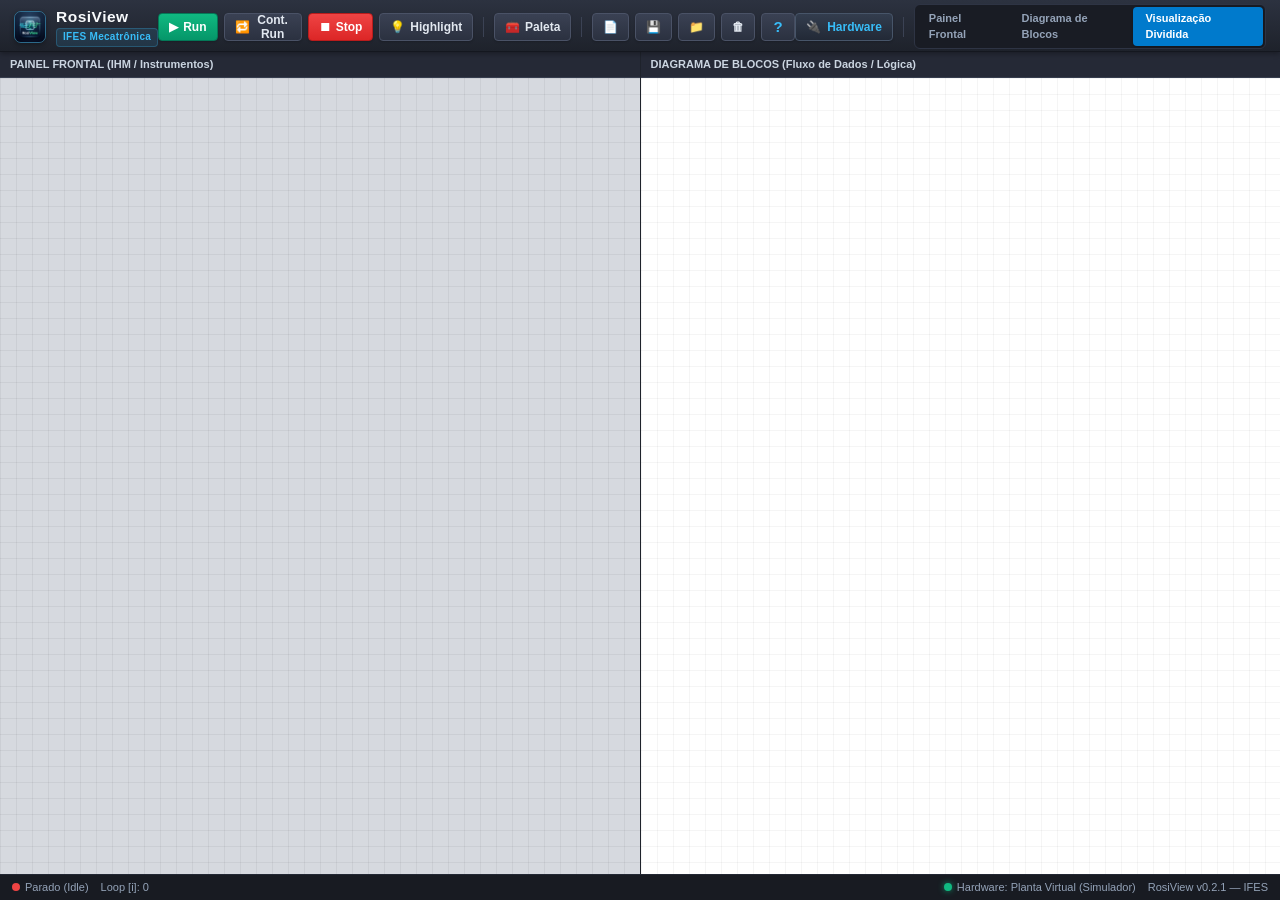
==== index.html @ 034b55f9 "Release v0.2.1: Reformulação visual da Splash Screen com card de logs dinâmico e correção de codific" ====
<!DOCTYPE html>
<html lang="pt-BR">
<head>
  <meta charset="UTF-8">
  <meta name="viewport" content="width=device-width, initial-scale=1.0, maximum-scale=1.0, user-scalable=no">
  <title>RosiView — Automação, Controle & Instrumentação Virtual</title>
  <meta name="description" content="Ambiente web de instrumentação virtual e programação por fluxo de dados estilo LabVIEW para sistemas de controle e mecatrônica.">
  <meta name="theme-color" content="#1e222b">

  <!-- Ícone e PWA Manifest -->
  <link rel="icon" type="image/png" href="assets/favicon.png">
  <link rel="shortcut icon" href="assets/rosiview_icon.ico">
  <link rel="manifest" href="manifest.json">

  <!-- Estilos CSS -->
  <link rel="stylesheet" href="css/main.css">
  <link rel="stylesheet" href="css/front_panel.css">
  <link rel="stylesheet" href="css/block_diagram.css">
  <link rel="stylesheet" href="css/components.css">
</head>
<body>

  <div id="app-container">
    
    <!-- Top Header & Toolbar -->
    <header id="app-header">
      <!-- Seção Brand / Logo -->
      <div class="brand-section">
        <img src="assets/rosiview_icon.png" class="brand-logo" alt="RosiView Logo">
        <div class="brand-text">
          <span class="brand-title">RosiView</span>
          <span class="brand-subtitle">IFES Mecatrônica</span>
        </div>
      </div>

      <!-- Seção Toolbar de Controle da Execução & Projeto -->
      <div class="toolbar-section" id="toolbar-actions">
        <button class="tool-btn btn-run" id="btn-run" title="Executar uma iteração (Single Step)">
          <span>▶</span>
          <span class="btn-text">Run</span>
        </button>

        <button class="tool-btn" id="btn-cont-run" title="Execução contínua (While Loop)">
          <span>🔁</span>
          <span class="btn-text">Cont. Run</span>
        </button>

        <button class="tool-btn btn-stop" id="btn-stop" title="Parar Execução">
          <span>⏹</span>
          <span class="btn-text">Stop</span>
        </button>

        <button class="tool-btn btn-highlight" id="btn-highlight" title="Destacar fluxo de dados e execução passo-a-passo">
          <span>💡</span>
          <span class="btn-text">Highlight</span>
        </button>

        <div class="divider-vertical"></div>

        <button class="tool-btn" id="btn-palette" title="Abrir paleta de nós e instrumentos">
          <span>🧰</span>
          <span class="btn-text">Paleta</span>
        </button>

        <div class="divider-vertical divider-project"></div>

        <!-- Ferramentas de Projeto (Apenas ícones com tooltip) -->
        <button class="tool-btn" id="btn-new" title="Iniciar Novo Projeto">
          <span>📄</span>
        </button>

        <button class="tool-btn" id="btn-save" title="Salvar Projeto (.rosi)">
          <span>💾</span>
        </button>

        <button class="tool-btn" id="btn-load" title="Abrir Projeto (.rosi)">
          <span>📁</span>
        </button>
        <input type="file" id="file-input" accept=".rosi,.json" style="display: none;">

        <button class="tool-btn" id="btn-clear" title="Limpar tudo">
          <span>🗑</span>
        </button>

        <button class="tool-btn" id="btn-help" title="Ajuda">
          <span>?</span>
        </button>
      </div>

      <!-- Seção Botão de Hardware & Abas de Visualização -->
      <div class="toolbar-section" id="toolbar-right-section">
        <!-- Botão de Hardware com Menu Dropdown Flutuante -->
        <div class="hardware-btn-wrapper" style="position: relative;">
          <button class="tool-btn" id="btn-hardware" title="Configurar Modo de Hardware e Aquisição">
            <span>🔌</span>
            <span>Hardware</span>
          </button>

          <div class="hardware-dropdown-menu" id="hardware-dropdown-menu" style="display: none;">
            <div class="hw-dropdown-header">Selecionar Modo de Hardware</div>
            <button class="hw-dropdown-item active" data-value="virtual">
              <span class="hw-item-icon">🌱</span>
              <div class="hw-item-info">
                <strong>Planta Virtual (Simulador)</strong>
                <small>Simulação de nível e temperatura integrada</small>
              </div>
            </button>
            <button class="hw-dropdown-item" data-value="websocket">
              <span class="hw-item-icon">⚡</span>
              <div class="hw-item-info">
                <strong>NI USB-6009 (Bridge WebSocket)</strong>
                <small>Conexão local via bridge Python</small>
              </div>
            </button>
            <button class="hw-dropdown-item" data-value="webusb">
              <span class="hw-item-icon">🔌</span>
              <div class="hw-item-info">
                <strong>NI USB-6009 (WebUSB Direto)</strong>
                <small>Comunicação direta USB pelo navegador</small>
              </div>
            </button>
          </div>
        </div>

        <div class="divider-vertical"></div>

        <!-- Abas de Visualização -->
        <div class="view-tabs">
          <div class="view-tab" data-view="front">Painel Frontal</div>
          <div class="view-tab" data-view="diagram">Diagrama de Blocos</div>
          <div class="view-tab active" data-view="split">Visualização Dividida</div>
        </div>
      </div>
    </header>

    <!-- Workspace Principal -->
    <main id="workspace-area">
      
      <!-- Modo Painel Frontal Completo -->
      <div class="workspace-view" id="workspace-front"></div>

      <!-- Modo Diagrama de Blocos Completo -->
      <div class="workspace-view" id="workspace-diagram"></div>

      <!-- Modo Dividido (Split Screen - Painel Frontal + Diagrama) -->
      <div class="workspace-view active" id="workspace-split">
        <div class="split-pane">
          <div class="split-header">
            <span>PAINEL FRONTAL (IHM / Instrumentos)</span>
          </div>
          <div class="split-content" id="split-front-panel"></div>
        </div>

        <div class="split-pane">
          <div class="split-header">
            <span>DIAGRAMA DE BLOCOS (Fluxo de Dados / Lógica)</span>
          </div>
          <div class="split-content" id="split-diagram"></div>
        </div>
      </div>

    </main>

    <!-- Containers de Renderização Compartilhados -->
    <div id="front-panel-container" style="width: 100%; height: 100%;"></div>
    <div id="diagram-container" style="width: 100%; height: 100%;"></div>

    <!-- Status Bar Inferior -->
    <footer id="app-statusbar">
      <div class="status-group">
        <div class="status-item">
          <div class="status-dot" id="status-run-dot"></div>
          <span id="status-run-text">Parado (Idle)</span>
        </div>
        <div class="status-item">
          <span id="status-iteration">Loop [i]: 0</span>
        </div>
      </div>

      <div class="status-group">
        <div class="status-item update-badge-btn" id="status-update-badge" style="display: none;" title="Clique para ver os detalhes da atualização">
          <span class="update-pulse-icon">🚀</span>
          <span id="status-update-text">Atualização Disponível!</span>
        </div>
        <!-- Hardware em uso mostrado antes da versão do app -->
        <div class="status-item" id="status-hw-item">
          <div class="status-dot connected" id="status-hw-dot"></div>
          <span id="status-hw-text">Hardware: Planta Virtual (Simulador)</span>
        </div>
        <div class="status-item">
          <span id="status-app-version">RosiView v0.2.1 — IFES</span>
        </div>
      </div>
    </footer>

    <!-- Modal de Confirmação: Novo Projeto -->
    <div class="modal-overlay" id="new-project-modal" style="display: none;">
      <div class="modal-box confirm-dialog">
        <div class="modal-header">
          <span>Novo Projeto</span>
          <button class="palette-close-btn" id="btn-modal-close" title="Fechar">✕</button>
        </div>
        <div class="modal-body" style="padding: 24px; text-align: center;">
          <div style="font-size: 40px; margin-bottom: 12px;">💾</div>
          <h3 style="margin-bottom: 8px; font-size: 16px; color: #f1f5f9; font-weight: 700;">Deseja salvar o projeto atual?</h3>
          <p style="color: #94a3b8; font-size: 13px; line-height: 1.5;">
            Há elementos no seu projeto atual. Se você iniciar um novo sem salvar, todas as alterações não salvas serão descartadas.
          </p>
        </div>
        <div class="modal-footer confirm-footer">
          <button class="modal-btn btn-save-action" id="btn-confirm-save">
            <span>💾</span>
            <span>Salvar e Criar Novo</span>
          </button>
          <button class="modal-btn btn-discard-action" id="btn-confirm-discard">
            <span>🗑️</span>
            <span>Descartar</span>
          </button>
          <button class="modal-btn btn-cancel-action" id="btn-confirm-cancel">
            <span>✕</span>
            <span>Cancelar</span>
          </button>
        </div>
      </div>
    </div>

    <!-- Modal de Notificação: Atualização Disponível -->
    <div class="modal-overlay" id="update-modal" style="display: none;">
      <div class="modal-box update-dialog">
        <div class="modal-header">
          <span>🚀 Atualização do RosiView Disponível</span>
          <button class="palette-close-btn" id="btn-update-close" title="Fechar">✕</button>
        </div>
        <div class="modal-body" style="padding: 24px;">
          <div class="update-version-header">
            <div class="version-tag current-ver">
              <span class="tag-label">Versão Atual:</span>
              <strong id="update-current-ver">v0.0</strong>
            </div>
            <div class="version-arrow">➜</div>
            <div class="version-tag new-ver">
              <span class="tag-label">Nova Versão:</span>
              <strong id="update-new-ver">v0.1</strong>
            </div>
          </div>
          
          <div class="update-notes-container">
            <h4 style="font-size: 13px; color: #94a3b8; margin-bottom: 8px; text-transform: uppercase; letter-spacing: 0.5px;">O que há de novo:</h4>
            <div class="update-notes-content" id="update-notes-text">
              Carregando notas da versão...
            </div>
          </div>

          <div class="update-options-box">
            <div class="update-option-card">
              <div class="option-icon">📦</div>
              <div class="option-info">
                <strong>Baixar Pacote ZIP Completo</strong>
                <p>Baixe a versão atualizada diretamente do repositório no GitHub.</p>
              </div>
              <button class="modal-btn btn-update-download" id="btn-update-download">Baixar .ZIP</button>
            </div>

            <div class="update-option-card">
              <div class="option-icon">⚡</div>
              <div class="option-info">
                <strong>Atualização em 1 Clique (Windows)</strong>
                <p>Execute o arquivo <code>ATUALIZAR_ROSIVIEW.bat</code> na pasta raiz para atualizar automaticamente.</p>
              </div>
              <button class="modal-btn btn-update-gh" id="btn-update-github">Ver no GitHub</button>
            </div>
          </div>
        </div>
        <div class="modal-footer" style="display: flex; justify-content: flex-end;">
          <button class="modal-btn btn-cancel-action" id="btn-update-dismiss">Lembrar Mais Tarde</button>
        </div>
      </div>
    </div>

  </div>

  <!-- Ponto de Entrada da Aplicação (Bundle Autônomo com suporte a file:///) -->
  <script src="js/rosiview_bundle.js"></script>

</body>
</html>
---- css/main.css ----
/* ==========================================================================
   RosiView — Main Design System & Layout Stylesheet
   Estilo LabVIEW Moderno / Industrial com Alta Precisão Visual
   ========================================================================== */

:root {
  /* Color Palette */
  --bg-app: #1e222b;
  --bg-panel: #282c37;
  --bg-panel-light: #323846;
  --bg-front-panel: #d6d9df;
  --bg-front-panel-grid: #c5c8cf;
  --bg-diagram: #ffffff;
  --bg-diagram-grid: #e2e8f0;
  
  --border-color: #454c5e;
  --border-light: #606980;
  --border-panel: #b0b4be;
  
  --text-primary: #f0f4f8;
  --text-secondary: #9ba3b4;
  --text-dark: #1e293b;
  --text-muted: #64748b;

  /* Accent Colors */
  --accent-primary: #007acc;
  --accent-hover: #0098ff;
  --accent-active: #005a9e;
  
  /* Status Colors */
  --color-success: #10b981;
  --color-warning: #f59e0b;
  --color-danger: #ef4444;
  --color-info: #06b6d4;

  /* LabVIEW Wire & Data Type Colors */
  --wire-double: #ea580c;       /* Laranja para Números Float / DBL */
  --wire-integer: #0284c7;      /* Azul para Inteiros I32 */
  --wire-boolean: #16a34a;      /* Verde para Booleanos T/F */
  --wire-string: #db2777;       /* Rosa/Magenta para Strings */
  --wire-array: #ca8a04;        /* Amarelo escuro / Marrom para Arrays */
  --wire-cluster: #8b5cf6;      /* Roxo para Clusters / Bundles */
  --wire-error: #dc2626;        /* Vermelho para Clusters de Erro */

  /* Shadows & Elevation */
  --shadow-sm: 0 1px 2px 0 rgba(0, 0, 0, 0.2);
  --shadow-md: 0 4px 6px -1px rgba(0, 0, 0, 0.3);
  --shadow-lg: 0 10px 15px -3px rgba(0, 0, 0, 0.4);
  --shadow-inset: inset 0 2px 4px 0 rgba(0, 0, 0, 0.2);

  /* Typography */
  --font-family: -apple-system, BlinkMacSystemFont, "Segoe UI", Roboto, Helvetica, Arial, sans-serif;
  --font-mono: "Cascadia Code", "Fira Code", "Consolas", monospace;
}

* {
  box-sizing: border-box;
  margin: 0;
  padding: 0;
  user-select: none;
  -webkit-user-select: none;
}

body, html {
  width: 100%;
  height: 100%;
  overflow: hidden;
  font-family: var(--font-family);
  background-color: var(--bg-app);
  color: var(--text-primary);
  font-size: 13px;
  line-height: 1.4;
}

/* ==========================================================================
   App Layout
   ========================================================================== */
#app-container {
  display: flex;
  flex-direction: column;
  width: 100vw;
  height: 100vh;
}

/* Header & Menu Bar */
#app-header {
  display: flex;
  align-items: center;
  justify-content: space-between;
  height: 52px;
  background: linear-gradient(180deg, #2c3240 0%, #1e222b 100%);
  border-bottom: 1px solid #14171f;
  padding: 6px 14px 4px 14px;
  z-index: 100;
  box-shadow: 0 2px 5px rgba(0, 0, 0, 0.3);
  position: relative;
  box-sizing: border-box;
}

.brand-section {
  display: flex;
  align-items: center;
  gap: 10px;
  flex-shrink: 0;
  margin-top: 2px;
}

.brand-logo {
  display: flex;
  align-items: center;
  justify-content: center;
  width: 32px;
  height: 32px;
  border-radius: 7px;
  object-fit: cover;
  border: 1.5px solid rgba(56, 189, 248, 0.45);
  box-shadow: 0 2px 5px rgba(0, 0, 0, 0.3);
  flex-shrink: 0;
}

.brand-text {
  display: flex;
  flex-direction: column;
  justify-content: center;
  white-space: nowrap;
}

.brand-title {
  font-weight: 800;
  font-size: 15.5px;
  letter-spacing: 0.5px;
  color: #f8fafc;
  line-height: 1.1;
  white-space: nowrap;
}

.brand-subtitle {
  display: inline-block;
  font-size: 10px;
  font-weight: 600;
  color: #38bdf8;
  background: rgba(56, 189, 248, 0.12);
  padding: 1.5px 6px;
  margin-top: 2px;
  border-radius: 4px;
  border: 1px solid rgba(56, 189, 248, 0.25);
  white-space: nowrap;
  letter-spacing: 0.3px;
  align-self: flex-start;
}

/* Toolbar Control Center */
.toolbar-section {
  display: flex;
  align-items: center;
  gap: 6px;
}

.toolbar-project-group {
  display: flex;
  align-items: center;
  gap: 6px;
}

.tool-btn {
  display: inline-flex;
  align-items: center;
  gap: 5px;
  height: 28px;
  padding: 0 10px;
  border-radius: 4px;
  font-size: 12px;
  font-weight: 600;
  cursor: pointer;
  border: 1px solid #4a5266;
  background: linear-gradient(180deg, #3a4153 0%, #2b3140 100%);
  color: #e2e8f0;
  transition: all 0.15s ease;
  box-shadow: 0 1px 2px rgba(0, 0, 0, 0.2);
}

.tool-btn:hover {
  background: linear-gradient(180deg, #485269 0%, #343c4e 100%);
  border-color: #636e8a;
  color: #ffffff;
}

.tool-btn:active {
  background: #202430;
  box-shadow: inset 0 1px 2px rgba(0,0,0,0.4);
  transform: translateY(1px);
}

.tool-btn.btn-run {
  background: linear-gradient(180deg, #10b981 0%, #059669 100%);
  border-color: #047857;
  color: #ffffff;
}
.tool-btn.btn-run:hover {
  background: linear-gradient(180deg, #34d399 0%, #10b981 100%);
}

.tool-btn.btn-stop {
  background: linear-gradient(180deg, #ef4444 0%, #dc2626 100%);
  border-color: #b91c1c;
  color: #ffffff;
}
.tool-btn.btn-stop:hover {
  background: linear-gradient(180deg, #f87171 0%, #ef4444 100%);
}

.tool-btn.btn-highlight.active {
  background: linear-gradient(180deg, #f59e0b 0%, #d97706 100%);
  border-color: #b45309;
  color: #ffffff;
  box-shadow: 0 0 8px rgba(245, 158, 11, 0.6);
}

.tool-btn.btn-active {
  border-color: #007acc;
  box-shadow: 0 0 6px rgba(0, 122, 204, 0.5);
}

#btn-help span {
  font-weight: 700;
  font-size: 15px;
  color: #38bdf8;
  display: inline-block;
  min-width: 12px;
  text-align: center;
}

#btn-help:hover {
  border-color: #0284c7;
  background: linear-gradient(180deg, #1e3a5f 0%, #152844 100%);
}

#btn-help:hover span {
  color: #ffffff;
}


.divider-vertical {
  width: 1px;
  height: 20px;
  background-color: #3b4254;
  margin: 0 4px;
}

/* View Mode Switcher (Abas: Painel Frontal, Diagrama, Split) */
.view-tabs {
  display: flex;
  background: #191c24;
  border-radius: 6px;
  padding: 2px;
  border: 1px solid #2e3444;
}

.view-tab {
  padding: 4px 12px;
  font-size: 11px;
  font-weight: 600;
  cursor: pointer;
  border-radius: 4px;
  color: #94a3b8;
  transition: all 0.15s ease;
}

.view-tab:hover {
  color: #f1f5f9;
}

.view-tab.active {
  background: #007acc;
  color: #ffffff;
  box-shadow: 0 1px 3px rgba(0, 0, 0, 0.3);
}

/* Hardware Mode Selector */
.mode-selector {
  display: flex;
  align-items: center;
  gap: 6px;
  background: #191c24;
  padding: 3px 8px;
  border-radius: 5px;
  border: 1px solid #2f3647;
}

.mode-label {
  font-size: 10px;
  color: #94a3b8;
  text-transform: uppercase;
  font-weight: 700;
}

.mode-select {
  background: #2b3140;
  color: #38bdf8;
  border: 1px solid #475569;
  border-radius: 4px;
  font-size: 11px;
  font-weight: 600;
  padding: 2px 6px;
  outline: none;
  cursor: pointer;
}

/* Workspaces Area */
#workspace-area {
  display: flex;
  flex: 1;
  width: 100%;
  height: calc(100vh - 46px - 26px);
  overflow: hidden;
  position: relative;
}

/* Workspace Views */
.workspace-view {
  display: none;
  width: 100%;
  height: 100%;
  position: relative;
  overflow: hidden;
}

.workspace-view.active {
  display: flex;
}

/* Split View Configuration */
#workspace-split {
  flex-direction: row;
}

.split-pane {
  flex: 1;
  height: 100%;
  position: relative;
  overflow: hidden;
  border-right: 1px solid #1e222b;
}

.split-pane:last-child {
  border-right: none;
}

.split-header {
  height: 26px;
  background: #252936;
  border-bottom: 1px solid #363d4e;
  display: flex;
  align-items: center;
  justify-content: space-between;
  padding: 0 10px;
  font-weight: 600;
  font-size: 11px;
  color: #cbd5e1;
}

.split-content {
  height: calc(100% - 26px);
  position: relative;
  overflow: auto;
}

/* Status Bar */
#app-statusbar {
  height: 26px;
  background: #181b22;
  border-top: 1px solid #232834;
  display: flex;
  align-items: center;
  justify-content: space-between;
  padding: 0 12px;
  font-size: 11px;
  color: #94a3b8;
  z-index: 90;
}

.status-group {
  display: flex;
  align-items: center;
  gap: 12px;
}

.status-item {
  display: flex;
  align-items: center;
  gap: 5px;
}

.status-dot {
  width: 8px;
  height: 8px;
  border-radius: 50%;
  background-color: var(--color-danger);
}

.status-dot.connected {
  background-color: var(--color-success);
  box-shadow: 0 0 6px rgba(16, 185, 129, 0.7);
}

.status-dot.running {
  background-color: var(--color-warning);
  box-shadow: 0 0 6px rgba(245, 158, 11, 0.7);
}

/* ==========================================================================
   Hardware Mode Dropdown Popover
   ========================================================================== */
.hardware-btn-wrapper {
  position: relative;
}

#btn-hardware {
  display: inline-flex;
  align-items: center;
  gap: 6px;
  background: linear-gradient(180deg, #333d4e 0%, #222936 100%);
  border: 1px solid #475569;
  color: #38bdf8;
  font-weight: 600;
  transition: all 0.15s ease;
}

#btn-hardware:hover {
  background: linear-gradient(180deg, #3e4b60 0%, #2b3445 100%);
  border-color: #38bdf8;
  color: #7dd3fc;
  box-shadow: 0 0 8px rgba(56, 189, 248, 0.3);
}

.hardware-dropdown-menu {
  position: absolute;
  top: calc(100% + 6px);
  right: 0;
  min-width: 290px;
  background: #181d26;
  border: 1px solid #333f52;
  border-radius: 8px;
  box-shadow: 0 10px 30px rgba(0, 0, 0, 0.65), 0 0 1px rgba(255, 255, 255, 0.1);
  padding: 6px;
  z-index: 1000;
  display: flex;
  flex-direction: column;
  gap: 4px;
  backdrop-filter: blur(12px);
  animation: hwMenuFadeIn 0.15s ease-out;
}

@keyframes hwMenuFadeIn {
  from {
    opacity: 0;
    transform: translateY(-5px);
  }
  to {
    opacity: 1;
    transform: translateY(0);
  }
}

.hw-dropdown-header {
  font-size: 10px;
  font-weight: 700;
  text-transform: uppercase;
  letter-spacing: 0.6px;
  color: #94a3b8;
  padding: 6px 10px 4px 10px;
  border-bottom: 1px solid #283141;
  margin-bottom: 2px;
}

.hw-dropdown-item {
  display: flex;
  align-items: center;
  gap: 10px;
  padding: 8px 10px;
  border-radius: 6px;
  border: 1px solid transparent;
  background: transparent;
  color: #cbd5e1;
  cursor: pointer;
  text-align: left;
  transition: all 0.15s ease;
  width: 100%;
  box-sizing: border-box;
}

.hw-dropdown-item:hover {
  background: #232c3b;
  color: #ffffff;
  border-color: #3b475c;
}

.hw-dropdown-item.active {
  background: rgba(56, 189, 248, 0.12);
  border-color: rgba(56, 189, 248, 0.4);
  color: #38bdf8;
}

.hw-item-icon {
  font-size: 18px;
  flex-shrink: 0;
}

.hw-item-info {
  display: flex;
  flex-direction: column;
  gap: 2px;
}

.hw-item-info strong {
  font-size: 12px;
  font-weight: 600;
  line-height: 1.2;
}

.hw-item-info small {
  font-size: 10px;
  color: #94a3b8;
  line-height: 1.2;
}

.hw-dropdown-item.active .hw-item-info small {
  color: #7dd3fc;
}

/* Responsividade básica para telas muito compactas */
@media (max-width: 960px) {
  #btn-palette .btn-text,
  #btn-highlight .btn-text {
    display: none;
  }
  .brand-subtitle {
    display: none !important;
  }
}

@media (max-width: 780px) {
  .view-tab[data-view="front"] { font-size: 0; }
  .view-tab[data-view="front"]::after { content: "Painel"; font-size: 11px; }
  .view-tab[data-view="diagram"] { font-size: 0; }
  .view-tab[data-view="diagram"]::after { content: "Diagrama"; font-size: 11px; }
  .view-tab[data-view="split"] { font-size: 0; }
  .view-tab[data-view="split"]::after { content: "Dividido"; font-size: 11px; }
}
---- css/front_panel.css ----
/* ==========================================================================
   RosiView — Front Panel (Painel Frontal) Stylesheet
   Instrumentos Virtuais, Controles e Indicadores Estilo IHM Industrial
   ========================================================================== */

.front-panel-canvas {
  width: 100%;
  height: 100%;
  background-color: var(--bg-front-panel);
  background-image: 
    linear-gradient(to right, rgba(0, 0, 0, 0.05) 1px, transparent 1px),
    linear-gradient(to bottom, rgba(0, 0, 0, 0.05) 1px, transparent 1px);
  background-size: 16px 16px;
  position: relative;
  overflow: auto;
  padding: 20px;
}

/* Base Widget Container */
.fp-widget {
  position: absolute;
  background: #e9ecf2;
  border: 1px solid #b0b8c5;
  border-radius: 6px;
  box-shadow: 0 3px 6px rgba(0, 0, 0, 0.15), inset 0 1px 0 rgba(255, 255, 255, 0.7);
  padding: 10px;
  min-width: 80px;
  cursor: move;
  user-select: none;
  transition: box-shadow 0.15s ease, border-color 0.15s ease;
  z-index: 10;
}

.fp-widget:hover {
  border-color: #007acc;
  box-shadow: 0 4px 10px rgba(0, 122, 204, 0.25);
}

.fp-widget.selected {
  border: 2px solid #007acc;
  box-shadow: 0 0 0 3px rgba(0, 122, 204, 0.3);
}

.fp-widget-header {
  font-size: 11px;
  font-weight: 700;
  color: #334155;
  margin-bottom: 6px;
  text-align: center;
  border-bottom: 1px solid #cbd5e1;
  padding-bottom: 3px;
  pointer-events: none;
  letter-spacing: 0.2px;
}

.fp-widget-content {
  display: flex;
  flex-direction: column;
  align-items: center;
  justify-content: center;
  position: relative;
}

/* ==========================================================================
   1. Thermometer Widget (Termômetro da Prática 1)
   ========================================================================== */
.thermometer-wrapper {
  display: flex;
  align-items: center;
  gap: 12px;
  padding: 8px 12px;
}

.thermometer-body {
  position: relative;
  width: 26px;
  height: 190px;
  background: #f1f5f9;
  border: 2px solid #94a3b8;
  border-radius: 13px 13px 20px 20px;
  box-shadow: inset 0 2px 6px rgba(0, 0, 0, 0.2);
  display: flex;
  flex-direction: column;
  align-items: center;
  justify-content: flex-end;
  padding-bottom: 8px;
}

.thermometer-tube {
  width: 10px;
  height: 145px;
  background: #e2e8f0;
  border-radius: 5px;
  position: relative;
  overflow: hidden;
  box-shadow: inset 0 1px 3px rgba(0,0,0,0.3);
}

.thermometer-liquid {
  position: absolute;
  bottom: 0;
  left: 0;
  width: 100%;
  height: 40%;
  background: linear-gradient(90deg, #ef4444 0%, #dc2626 50%, #b91c1c 100%);
  border-radius: 0 0 5px 5px;
  transition: height 0.1s ease-out;
  box-shadow: 0 0 6px rgba(239, 68, 68, 0.5);
}

.thermometer-bulb {
  width: 22px;
  height: 22px;
  background: radial-gradient(circle at 35% 35%, #f87171, #dc2626, #991b1b);
  border-radius: 50%;
  margin-top: -6px;
  box-shadow: 0 2px 4px rgba(0, 0, 0, 0.3);
  z-index: 2;
}

.thermometer-scale {
  display: flex;
  flex-direction: column;
  justify-content: space-between;
  height: 145px;
  font-size: 10px;
  font-weight: 700;
  color: #475569;
  font-family: var(--font-mono);
  margin-bottom: 24px;
}

.scale-mark {
  display: flex;
  align-items: center;
  gap: 4px;
}

.scale-mark::before {
  content: "";
  display: inline-block;
  width: 6px;
  height: 1.5px;
  background-color: #64748b;
}

/* ==========================================================================
   2. Water Tank Widget (Tanque de Nível das Práticas 4 e 5)
   ========================================================================== */
.tank-container {
  display: flex;
  align-items: center;
  gap: 10px;
  padding: 8px;
}

.tank-vessel {
  position: relative;
  width: 110px;
  height: 200px;
  background: #f8fafc;
  border: 3px solid #64748b;
  border-top: none;
  border-radius: 0 0 8px 8px;
  overflow: hidden;
  box-shadow: inset 0 2px 8px rgba(0, 0, 0, 0.15), 0 4px 6px rgba(0, 0, 0, 0.1);
}

.tank-water {
  position: absolute;
  bottom: 0;
  left: 0;
  width: 100%;
  height: 50%;
  background: linear-gradient(180deg, rgba(56, 189, 248, 0.75) 0%, rgba(2, 132, 199, 0.88) 100%);
  border-top: 2px solid #38bdf8;
  transition: height 0.08s linear;
}

.tank-wave {
  position: absolute;
  top: -6px;
  left: 0;
  width: 200%;
  height: 8px;
  background: radial-gradient(circle, rgba(255, 255, 255, 0.6) 20%, transparent 60%);
  opacity: 0.8;
  animation: waveMotion 2s infinite linear;
}

@keyframes waveMotion {
  0% { transform: translateX(0); }
  100% { transform: translateX(-50%); }
}

.tank-pipes {
  position: absolute;
  top: 10px;
  left: -15px;
  width: 15px;
  height: 10px;
  background: #94a3b8;
  border: 2px solid #64748b;
}

.tank-scale {
  display: flex;
  flex-direction: column;
  justify-content: space-between;
  height: 190px;
  font-size: 10px;
  font-weight: 700;
  font-family: var(--font-mono);
  color: #475569;
}

/* ==========================================================================
   3. Waveform Chart & Graph (Gráfico Multi-Traço das Práticas 2, 3, 4, 5)
   ========================================================================== */
.chart-container {
  width: 440px;
  height: 250px;
  background: #0f172a;
  border: 2px solid #334155;
  border-radius: 6px;
  position: relative;
  display: flex;
  flex-direction: column;
  box-shadow: inset 0 2px 8px rgba(0, 0, 0, 0.6);
  padding: 4px;
}

.chart-header-bar {
  display: flex;
  align-items: center;
  justify-content: space-between;
  padding: 2px 8px;
  background: #1e293b;
  border-radius: 4px 4px 0 0;
}

.chart-legend {
  display: flex;
  align-items: center;
  gap: 8px;
  font-size: 10px;
  font-weight: 600;
}

.legend-item {
  display: flex;
  align-items: center;
  gap: 4px;
  color: #cbd5e1;
}

.legend-color {
  width: 10px;
  height: 3px;
  border-radius: 1px;
}

.chart-canvas-area {
  flex: 1;
  position: relative;
  width: 100%;
  height: 100%;
}

.chart-canvas {
  width: 100%;
  height: 100%;
  display: block;
}

/* ==========================================================================
   4. Sliders, Gauges & Switches
   ========================================================================== */
/* Slider Widget */
.slider-container {
  display: flex;
  flex-direction: column;
  align-items: center;
  gap: 8px;
  padding: 6px;
}

.slider-vertical-box {
  display: flex;
  align-items: center;
  gap: 8px;
  height: 160px;
}

.slider-input-v {
  writing-mode: bt-lr; /* IE */
  -webkit-appearance: slider-vertical;
  width: 20px;
  height: 150px;
  cursor: pointer;
}

.slider-input-h {
  width: 150px;
  height: 18px;
  cursor: pointer;
}

/* Toggle Switch (Interruptor Vertical) */
.toggle-switch-box {
  display: flex;
  flex-direction: column;
  align-items: center;
  gap: 6px;
  padding: 8px;
}

.toggle-switch {
  position: relative;
  width: 36px;
  height: 64px;
  background: #334155;
  border-radius: 18px;
  cursor: pointer;
  box-shadow: inset 0 2px 4px rgba(0, 0, 0, 0.4), 0 2px 4px rgba(0, 0, 0, 0.2);
  border: 2px solid #64748b;
  transition: all 0.2s ease;
}

.toggle-handle {
  position: absolute;
  left: 3px;
  bottom: 4px;
  width: 26px;
  height: 26px;
  background: linear-gradient(180deg, #ffffff 0%, #cbd5e1 100%);
  border-radius: 50%;
  box-shadow: 0 2px 4px rgba(0, 0, 0, 0.3);
  transition: transform 0.2s cubic-bezier(0.4, 0, 0.2, 1);
}

.toggle-switch.active {
  background: #0284c7;
  border-color: #38bdf8;
}

.toggle-switch.active .toggle-handle {
  transform: translateY(-28px);
}

/* LED Indicator */
.led-indicator {
  width: 24px;
  height: 24px;
  border-radius: 50%;
  background: radial-gradient(circle at 35% 35%, #64748b, #334155);
  border: 2px solid #475569;
  box-shadow: inset 0 1px 3px rgba(0, 0, 0, 0.5), 0 1px 2px rgba(0, 0, 0, 0.2);
  transition: all 0.15s ease;
}

.led-indicator.on-green {
  background: radial-gradient(circle at 35% 35%, #86efac, #22c55e, #15803d);
  border-color: #4ade80;
  box-shadow: 0 0 12px #22c55e, inset 0 1px 2px rgba(255, 255, 255, 0.8);
}

.led-indicator.on-red {
  background: radial-gradient(circle at 35% 35%, #fca5a5, #ef4444, #b91c1c);
  border-color: #f87171;
  box-shadow: 0 0 12px #ef4444, inset 0 1px 2px rgba(255, 255, 255, 0.8);
}

/* Digital Numeric Display / Control */
.numeric-box {
  display: flex;
  align-items: center;
  background: #ffffff;
  border: 1.5px solid #64748b;
  border-radius: 4px;
  overflow: hidden;
  box-shadow: inset 0 1px 2px rgba(0, 0, 0, 0.15);
}

.numeric-input {
  width: 72px;
  height: 24px;
  border: none;
  outline: none;
  font-family: var(--font-mono);
  font-size: 13px;
  font-weight: 700;
  color: #0f172a;
  text-align: right;
  padding: 0 6px;
  background: transparent;
}

.numeric-indicator-val {
  min-width: 64px;
  height: 24px;
  display: flex;
  align-items: center;
  justify-content: flex-end;
  padding: 0 6px;
  font-family: var(--font-mono);
  font-weight: 700;
  font-size: 13px;
  color: #0f172a;
  background: #f1f5f9;
}

/* ==========================================================================
   4. Knob Widget (Botão Giratório Analógico)
   ========================================================================== */
.knob-container {
  display: flex;
  flex-direction: column;
  align-items: center;
  gap: 4px;
  padding: 4px 6px;
}

.knob-dial-wrapper {
  position: relative;
  width: 78px;
  height: 78px;
  cursor: grab;
  user-select: none;
}

.knob-dial-wrapper:active {
  cursor: grabbing;
}

.knob-dial-svg {
  width: 100%;
  height: 100%;
  display: block;
}

.knob-scale-labels {
  display: flex;
  justify-content: space-between;
  width: 74px;
  font-size: 9px;
  font-weight: 700;
  color: #64748b;
  font-family: var(--font-mono);
  margin-top: -6px;
}

.knob-bottom {
  display: flex;
  align-items: center;
  gap: 4px;
  margin-top: 2px;
}

.knob-input {
  width: 60px;
  height: 22px;
  border: 1px solid #cbd5e1;
  border-radius: 4px;
  background: #ffffff;
  font-family: var(--font-mono);
  font-size: 12px;
  font-weight: 700;
  text-align: right;
  padding: 0 4px;
  color: #0f172a;
  outline: none;
}

.knob-input:focus {
  border-color: #007acc;
  box-shadow: 0 0 0 2px rgba(0, 122, 204, 0.2);
}

.knob-unit {
  font-size: 10px;
  font-weight: 700;
  color: #64748b;
  font-family: var(--font-mono);
}

/* ==========================================================================
   5. Gauge Widget (Mostrador Radial / Tacômetro)
   ========================================================================== */
.gauge-container {
  display: flex;
  flex-direction: column;
  align-items: center;
  padding: 4px 6px 8px;
  background: #0f172a;
  border-radius: 6px;
  border: 1px solid #1e293b;
}

.gauge-svg {
  width: 160px;
  height: 112px;
  display: block;
}

.gauge-needle {
  display: block;
}

.gauge-lcd {
  margin-top: 4px;
  background: #090d16;
  border: 1.5px solid #334155;
  border-radius: 4px;
  padding: 2px 10px;
  display: flex;
  align-items: baseline;
  gap: 5px;
  box-shadow: inset 0 2px 4px rgba(0, 0, 0, 0.7);
}

.gauge-lcd-val {
  font-family: var(--font-mono, monospace);
  font-weight: 700;
  font-size: 15px;
  color: #38bdf8;
  letter-spacing: 0.5px;
  text-shadow: 0 0 4px rgba(56, 189, 248, 0.3);
}

.gauge-lcd-unit {
  font-family: var(--font-mono, monospace);
  font-size: 10px;
  font-weight: 600;
  color: #94a3b8;
}

/* ==========================================================================
   6. Modal de Configuração de Escala de Instrumentos
   ========================================================================== */
.widget-config-modal {
  position: fixed;
  top: 0;
  left: 0;
  width: 100vw;
  height: 100vh;
  background: rgba(15, 23, 42, 0.65);
  backdrop-filter: blur(3px);
  z-index: 2000;
  display: flex;
  align-items: center;
  justify-content: center;
}

.widget-config-box {
  background: #1e222d;
  border: 1px solid #475569;
  border-radius: 8px;
  width: 310px;
  box-shadow: 0 20px 35px rgba(0, 0, 0, 0.5);
  overflow: hidden;
  color: #f1f5f9;
}

.widget-config-header {
  display: flex;
  align-items: center;
  justify-content: space-between;
  padding: 10px 14px;
  background: #181b24;
  border-bottom: 1px solid #333a4c;
  font-size: 12px;
  font-weight: 700;
}

.widget-config-body {
  padding: 14px;
  display: flex;
  flex-direction: column;
  gap: 10px;
}

.config-field {
  display: flex;
  flex-direction: column;
  gap: 4px;
}

.config-field label {
  font-size: 11px;
  color: #94a3b8;
  font-weight: 600;
}

.config-field input {
  padding: 5px 8px;
  background: #0f172a;
  border: 1px solid #334155;
  border-radius: 4px;
  color: #f8fafc;
  font-size: 12px;
  font-family: var(--font-sans);
  outline: none;
}

.config-field input:focus {
  border-color: #007acc;
}

.widget-config-footer {
  display: flex;
  justify-content: flex-end;
  gap: 8px;
  padding: 10px 14px;
  background: #181b24;
  border-top: 1px solid #333a4c;
}

.config-btn {
  padding: 5px 12px;
  font-size: 11px;
  font-weight: 600;
  border-radius: 4px;
  cursor: pointer;
  border: none;
}

.config-btn-cancel {
  background: #334155;
  color: #cbd5e1;
}

.config-btn-save {
  background: #007acc;
  color: #ffffff;
}
---- css/block_diagram.css ----
/* ==========================================================================
   RosiView — Block Diagram (Diagrama de Blocos) Stylesheet
   Editor de Programação Visual por Fluxo de Dados com Nós e Fios
   ========================================================================== */

.diagram-canvas-container {
  width: 100%;
  height: 100%;
  position: relative;
  background-color: var(--bg-diagram);
  background-image: 
    linear-gradient(to right, rgba(0, 0, 0, 0.04) 1px, transparent 1px),
    linear-gradient(to bottom, rgba(0, 0, 0, 0.04) 1px, transparent 1px);
  background-size: 16px 16px;
  overflow: auto;
  cursor: default;
}

.diagram-wire-layer {
  position: absolute;
  top: 0;
  left: 0;
  width: 3000px;
  height: 3000px;
  pointer-events: none;
  z-index: 5;
}

.wire-path {
  fill: none;
  stroke-width: 2.5px;
  stroke-linecap: round;
  stroke-linejoin: round;
  pointer-events: stroke;
  cursor: pointer;
  transition: stroke-width 0.1s ease;
}

.wire-path:hover {
  stroke-width: 4.5px;
  filter: drop-shadow(0 0 3px rgba(0, 122, 204, 0.8));
}

.wire-path.selected {
  stroke-dasharray: 4, 3;
  stroke-width: 3.5px;
}

/* Typed Wires */
.wire-double { stroke: var(--wire-double); }
.wire-integer { stroke: var(--wire-integer); }
.wire-boolean { stroke: var(--wire-boolean); }
.wire-array { stroke: var(--wire-array); stroke-width: 3.5px; }
.wire-cluster { stroke: var(--wire-cluster); stroke-width: 3.5px; }
.wire-error { stroke: var(--wire-error); }

/* Highlight Mode Pulse */
.wire-path.highlight-active {
  animation: dataflowPulse 1s linear infinite;
  stroke-dasharray: 8, 4;
}

@keyframes dataflowPulse {
  0% { stroke-dashoffset: 24; }
  100% { stroke-dashoffset: 0; }
}

/* ==========================================================================
   Diagram Nodes (Blocos Funcionais)
   ========================================================================== */
.diagram-node {
  position: absolute;
  background: #ffffff;
  border: 1.5px solid #475569;
  border-radius: 4px;
  box-shadow: 0 2px 5px rgba(0, 0, 0, 0.15);
  display: flex;
  flex-direction: column;
  min-width: 70px;
  cursor: move;
  user-select: none;
  z-index: 10;
  transition: border-color 0.15s ease, box-shadow 0.15s ease;
}

.diagram-node:hover {
  border-color: #007acc;
  box-shadow: 0 3px 8px rgba(0, 122, 204, 0.3);
}

.diagram-node.selected {
  border: 2px solid #007acc;
  box-shadow: 0 0 0 3px rgba(0, 122, 204, 0.35);
}

.diagram-node.executing {
  box-shadow: 0 0 10px rgba(245, 158, 11, 0.8);
  border-color: #f59e0b;
}

/* Node Header (Ícone e Título) */
.node-header {
  display: flex;
  align-items: center;
  gap: 5px;
  background: linear-gradient(180deg, #fef08a 0%, #fde047 100%);
  border-bottom: 1px solid #ca8a04;
  padding: 3px 6px;
  border-radius: 3px 3px 0 0;
  font-size: 10px;
  font-weight: 700;
  color: #713f12;
}

.node-icon {
  width: 14px;
  height: 14px;
  display: flex;
  align-items: center;
  justify-content: center;
  font-size: 10px;
}

.node-title {
  flex: 1;
  white-space: nowrap;
  overflow: hidden;
  text-overflow: ellipsis;
  cursor: text;
  padding: 1px 3px;
  border-radius: 2px;
  transition: background 0.15s ease;
}

.node-title:hover {
  background: rgba(255, 255, 255, 0.4);
}

.node-title:focus {
  background: #ffffff;
  outline: 1px solid #007acc;
  color: #0f172a;
}

/* Node Body & Terminals */
.node-body {
  display: flex;
  justify-content: space-between;
  padding: 4px 0;
  position: relative;
  min-height: 28px;
}

.terminals-col {
  display: flex;
  flex-direction: column;
  gap: 6px;
  justify-content: space-around;
}

.terminals-left {
  align-items: flex-start;
  padding-left: 2px;
}

.terminals-right {
  align-items: flex-end;
  padding-right: 2px;
}

.terminal-item {
  display: flex;
  align-items: center;
  gap: 4px;
  font-size: 9px;
  font-weight: 600;
  color: #475569;
  position: relative;
}

.terminal-item span {
  white-space: nowrap;
  cursor: text;
  padding: 1px 3px;
  border-radius: 2px;
  transition: background 0.15s ease;
}

.terminal-item span:hover {
  background: rgba(255, 255, 255, 0.4);
}

.terminal-item span:focus {
  background: #ffffff;
  outline: 1px solid #007acc;
  color: #0f172a;
}

.terminal-dot {
  width: 10px;
  height: 10px;
  border-radius: 50%;
  background: #cbd5e1;
  border: 1.5px solid #64748b;
  cursor: crosshair;
  transition: transform 0.1s ease, background-color 0.1s ease;
  z-index: 20;
}

.terminal-dot:hover {
  transform: scale(1.4);
  filter: brightness(1.2);
}

.terminal-dot.dot-double { background: var(--wire-double); border-color: #c2410c; }
.terminal-dot.dot-integer { background: var(--wire-integer); border-color: #0369a1; }
.terminal-dot.dot-boolean { background: var(--wire-boolean); border-color: #15803d; }
.terminal-dot.dot-array { background: var(--wire-array); border-color: #a16207; }
.terminal-dot.dot-cluster { background: var(--wire-cluster); border-color: #7c3aed; }

/* Node Middle Info / Constant Input */
.node-center-info {
  display: flex;
  align-items: center;
  justify-content: center;
  padding: 0 6px;
  font-family: var(--font-mono);
  font-size: 11px;
  font-weight: 700;
  color: #1e293b;
}

/* ==========================================================================
   Structures (While Loop & For Loop Frames)
   ========================================================================== */
.loop-structure-frame {
  position: absolute;
  border: 3px solid #94a3b8;
  border-radius: 4px;
  background: rgba(248, 250, 252, 0.35);
  box-shadow: inset 0 0 10px rgba(0, 0, 0, 0.05);
  z-index: 4;
}

.loop-header {
  position: absolute;
  top: 4px;
  left: 6px;
  font-size: 10px;
  font-weight: 800;
  color: #475569;
  text-transform: uppercase;
}

.loop-iteration-counter {
  position: absolute;
  bottom: 6px;
  left: 6px;
  width: 22px;
  height: 20px;
  background: #ffffff;
  border: 1.5px solid #0284c7;
  border-radius: 3px;
  display: flex;
  align-items: center;
  justify-content: center;
  font-weight: 800;
  font-size: 11px;
  color: #0284c7;
}

.loop-stop-condition {
  position: absolute;
  bottom: 6px;
  right: 6px;
  width: 22px;
  height: 20px;
  background: #ffffff;
  border: 1.5px solid #ef4444;
  border-radius: 3px;
  display: flex;
  align-items: center;
  justify-content: center;
  font-weight: 800;
  font-size: 11px;
  color: #ef4444;
}

/* ==========================================================================
   Formula Node (Bloco de Fórmula Matemática das Práticas 1, 4, 5)
   ========================================================================== */
.formula-node-box {
  min-width: 180px;
  min-height: 80px;
  background: #fdfefe;
  border: 1.5px solid #64748b;
  border-radius: 4px;
}

.formula-textarea {
  width: 100%;
  height: 60px;
  border: none;
  outline: none;
  font-family: var(--font-mono);
  font-size: 11px;
  padding: 4px 6px;
  resize: none;
  background: transparent;
  color: #0f172a;
}
---- css/components.css ----
/* ==========================================================================
   RosiView — UI Components, Toolbars, Palettes & Modals
   ========================================================================== */

/* Floating Palette (Paleta de Funções / Controles) */
.floating-palette {
  position: fixed;
  top: 55px;
  right: 25px;
  width: 265px;
  max-height: calc(100vh - 80px);
  background: #252936;
  border: 1px solid #475569;
  border-radius: 8px;
  box-shadow: 0 12px 32px rgba(0, 0, 0, 0.55);
  z-index: 1000;
  display: flex;
  flex-direction: column;
  overflow: hidden;
}

.palette-header {
  display: flex;
  align-items: center;
  justify-content: space-between;
  padding: 9px 12px;
  background: #1e222d;
  border-bottom: 1px solid #3b4254;
  font-weight: 700;
  font-size: 12px;
  color: #e2e8f0;
  cursor: move;
  user-select: none;
}

.palette-close-btn {
  background: transparent;
  border: none;
  color: #94a3b8;
  cursor: pointer;
  font-size: 14px;
}

.palette-close-btn:hover {
  color: #ffffff;
}

.palette-search {
  padding: 8px;
  border-bottom: 1px solid #333a4c;
}

.palette-search-input {
  width: 100%;
  padding: 4px 8px;
  background: #181b24;
  border: 1px solid #3a4256;
  border-radius: 4px;
  color: #f1f5f9;
  font-size: 11px;
  outline: none;
}

.palette-search-input:focus {
  border-color: #007acc;
}

.palette-categories {
  overflow-y: auto;
  flex: 1;
  max-height: calc(100vh - 180px);
  padding: 8px;
}

.palette-categories::-webkit-scrollbar {
  width: 6px;
}

.palette-categories::-webkit-scrollbar-track {
  background: #1e222d;
}

.palette-categories::-webkit-scrollbar-thumb {
  background: #475569;
  border-radius: 3px;
}

.palette-categories::-webkit-scrollbar-thumb:hover {
  background: #64748b;
}

.palette-category {
  margin-bottom: 8px;
}

.category-title {
  font-size: 10px;
  font-weight: 800;
  text-transform: uppercase;
  color: #94a3b8;
  padding: 4px 6px;
  letter-spacing: 0.5px;
}

.category-grid {
  display: grid;
  grid-template-columns: repeat(2, 1fr);
  gap: 4px;
}

.palette-item {
  display: flex;
  align-items: center;
  gap: 6px;
  padding: 6px 8px;
  background: #2f3546;
  border: 1px solid #414a60;
  border-radius: 4px;
  font-size: 11px;
  color: #e2e8f0;
  cursor: pointer;
  transition: all 0.1s ease;
}

.palette-item:hover {
  background: #007acc;
  border-color: #38bdf8;
  color: #ffffff;
  transform: translateY(-1px);
}

.palette-item-icon {
  width: 18px;
  height: 18px;
  background: #fde047;
  color: #713f12;
  border-radius: 3px;
  display: flex;
  align-items: center;
  justify-content: center;
  font-weight: 800;
  font-size: 10px;
}

/* Modal Dialog (Exemplos, Configuração de DAQ) */
.modal-overlay {
  position: fixed;
  top: 0;
  left: 0;
  width: 100vw;
  height: 100vh;
  background: rgba(0, 0, 0, 0.65);
  backdrop-filter: blur(2px);
  display: none;
  align-items: center;
  justify-content: center;
  z-index: 1000;
}

.modal-overlay.active {
  display: flex;
}

.modal-box {
  background: #252936;
  border: 1px solid #475569;
  border-radius: 8px;
  box-shadow: 0 20px 40px rgba(0, 0, 0, 0.5);
  width: 540px;
  max-width: 90vw;
  max-height: 85vh;
  display: flex;
  flex-direction: column;
  overflow: hidden;
}

.modal-header {
  display: flex;
  align-items: center;
  justify-content: space-between;
  padding: 12px 16px;
  background: #1e222d;
  border-bottom: 1px solid #363d4e;
  font-size: 14px;
  font-weight: 700;
  color: #f1f5f9;
}

.modal-body {
  padding: 16px;
  overflow-y: auto;
  flex: 1;
  color: #cbd5e1;
  font-size: 12px;
  line-height: 1.5;
}

.modal-footer {
  display: flex;
  align-items: center;
  justify-content: flex-end;
  gap: 8px;
  padding: 12px 16px;
  background: #1e222d;
  border-top: 1px solid #363d4e;
}

.modal-btn {
  padding: 6px 14px;
  border-radius: 4px;
  font-size: 12px;
  font-weight: 600;
  cursor: pointer;
  border: 1px solid #4a5266;
  background: #333a4c;
  color: #f1f5f9;
  transition: all 0.15s ease;
}

.modal-btn:hover {
  background: #444e66;
}

.modal-btn.btn-primary {
  background: #007acc;
  border-color: #0284c7;
}

.modal-btn.btn-primary:hover {
  background: #0098ff;
}

/* Examples Card List */
.example-card {
  display: flex;
  flex-direction: column;
  background: #2f3546;
  border: 1px solid #414a60;
  border-radius: 6px;
  padding: 12px;
  margin-bottom: 10px;
  cursor: pointer;
  transition: all 0.15s ease;
}

.example-card:hover {
  border-color: #007acc;
  background: #363e52;
  transform: translateY(-2px);
  box-shadow: 0 4px 12px rgba(0, 0, 0, 0.25);
}

.example-card-title {
  font-size: 13px;
  font-weight: 700;
  color: #38bdf8;
  margin-bottom: 4px;
}

.example-card-desc {
  font-size: 11px;
  color: #94a3b8;
}

/* Confirm Dialog (Novo Projeto) */
.confirm-dialog {
  max-width: 460px;
  border: 1px solid #475569;
  box-shadow: 0 20px 40px rgba(0, 0, 0, 0.6);
  border-radius: 8px;
  overflow: hidden;
}

.confirm-footer {
  display: flex;
  align-items: center;
  justify-content: flex-end;
  gap: 8px;
  flex-wrap: wrap;
  padding: 12px 16px;
  background: #181b24;
  border-top: 1px solid #333a4c;
}

.btn-save-action {
  background: #0284c7;
  border-color: #0369a1;
  color: #ffffff;
  display: inline-flex;
  align-items: center;
  gap: 6px;
}

.btn-save-action:hover {
  background: #0ea5e9;
}

.btn-discard-action {
  background: #b91c1c;
  border-color: #991b1b;
  color: #ffffff;
  display: inline-flex;
  align-items: center;
  gap: 6px;
}

.btn-discard-action:hover {
  background: #dc2626;
}

.btn-cancel-action {
  background: #334155;
  border-color: #475569;
  color: #cbd5e1;
  display: inline-flex;
  align-items: center;
  gap: 6px;
}

.btn-cancel-action:hover {
  background: #475569;
  color: #ffffff;
}

/* ==========================================================================
   Update Checker UI (Badge e Modal de Atualização)
   ========================================================================== */
.update-badge-btn {
  display: inline-flex;
  align-items: center;
  gap: 6px;
  background: linear-gradient(135deg, rgba(16, 185, 129, 0.15), rgba(6, 182, 212, 0.15));
  border: 1px solid rgba(16, 185, 129, 0.5);
  padding: 2px 10px;
  border-radius: 12px;
  color: #34d399;
  font-weight: 600;
  font-size: 11px;
  cursor: pointer;
  transition: all 0.2s ease;
  animation: updateGlow 2.5s infinite alternate;
}

.update-badge-btn:hover {
  background: linear-gradient(135deg, rgba(16, 185, 129, 0.3), rgba(6, 182, 212, 0.3));
  border-color: #34d399;
  color: #ffffff;
  transform: translateY(-1px);
}

@keyframes updateGlow {
  0% { box-shadow: 0 0 4px rgba(16, 185, 129, 0.2); }
  100% { box-shadow: 0 0 12px rgba(16, 185, 129, 0.6); }
}

.update-pulse-icon {
  display: inline-block;
  animation: rocketBounce 1.5s infinite ease-in-out;
}

@keyframes rocketBounce {
  0%, 100% { transform: translateY(0); }
  50% { transform: translateY(-2px); }
}

/* Modal de Atualização */
.update-dialog {
  max-width: 560px;
  width: 90%;
  border: 1px solid #3b82f6;
  box-shadow: 0 24px 48px rgba(0, 0, 0, 0.7);
  border-radius: 10px;
  overflow: hidden;
}

.update-version-header {
  display: flex;
  align-items: center;
  justify-content: center;
  gap: 16px;
  margin-bottom: 18px;
  padding: 12px;
  background: #151821;
  border-radius: 8px;
  border: 1px solid #282e3f;
}

.version-tag {
  display: flex;
  flex-direction: column;
  align-items: center;
  padding: 6px 14px;
  border-radius: 6px;
}

.version-tag.current-ver {
  background: #1e293b;
  border: 1px solid #334155;
  color: #94a3b8;
}

.version-tag.new-ver {
  background: rgba(16, 185, 129, 0.15);
  border: 1px solid #10b981;
  color: #34d399;
}

.tag-label {
  font-size: 10px;
  text-transform: uppercase;
  letter-spacing: 0.5px;
  margin-bottom: 2px;
}

.version-arrow {
  color: #64748b;
  font-size: 18px;
}

.update-notes-container {
  margin-bottom: 18px;
}

.update-notes-content {
  background: #111319;
  border: 1px solid #232733;
  border-radius: 6px;
  padding: 12px;
  color: #e2e8f0;
  font-size: 12px;
  line-height: 1.6;
  max-height: 120px;
  overflow-y: auto;
}

.update-options-box {
  display: flex;
  flex-direction: column;
  gap: 10px;
}

.update-option-card {
  display: flex;
  align-items: center;
  gap: 12px;
  background: #1a1e29;
  border: 1px solid #2e3547;
  padding: 10px 14px;
  border-radius: 6px;
}

.option-icon {
  font-size: 24px;
  flex-shrink: 0;
}

.option-info {
  flex: 1;
}

.option-info strong {
  display: block;
  font-size: 13px;
  color: #f1f5f9;
  margin-bottom: 2px;
}

.option-info p {
  font-size: 11px;
  color: #94a3b8;
  margin: 0;
}

.option-info code {
  background: #0f172a;
  padding: 2px 4px;
  border-radius: 4px;
  color: #38bdf8;
}

.btn-update-download {
  background: #059669;
  border-color: #047857;
  color: #ffffff;
  font-weight: 600;
  flex-shrink: 0;
}

.btn-update-download:hover {
  background: #10b981;
}

.btn-update-gh {
  background: #334155;
  border-color: #475569;
  color: #f1f5f9;
  flex-shrink: 0;
}

.btn-update-gh:hover {
  background: #475569;
}

/* ==========================================================================
   Save Project Dialog (Salvar Como) & Toasts
   ========================================================================== */
.save-project-modal {
  position: fixed;
  top: 0;
  left: 0;
  width: 100vw;
  height: 100vh;
  background: rgba(15, 23, 42, 0.7);
  backdrop-filter: blur(4px);
  z-index: 2000;
  display: flex;
  align-items: center;
  justify-content: center;
  animation: modalFadeIn 0.15s ease-out;
}

.save-project-box {
  background: #1e222d;
  border: 1px solid #475569;
  border-radius: 8px;
  width: 380px;
  max-width: 92vw;
  box-shadow: 0 25px 50px rgba(0, 0, 0, 0.6);
  overflow: hidden;
  color: #f1f5f9;
}

.save-project-header {
  display: flex;
  align-items: center;
  justify-content: space-between;
  padding: 12px 16px;
  background: #181b24;
  border-bottom: 1px solid #333a4c;
}

.save-project-title {
  display: flex;
  align-items: center;
  gap: 8px;
  font-size: 13px;
  font-weight: 700;
  color: #f1f5f9;
}

.save-project-body {
  padding: 16px;
  display: flex;
  flex-direction: column;
  gap: 14px;
}

.save-field {
  display: flex;
  flex-direction: column;
  gap: 6px;
}

.save-field label {
  font-size: 12px;
  color: #94a3b8;
  font-weight: 600;
}

.save-input-wrapper {
  display: flex;
  align-items: center;
  background: #0f172a;
  border: 1px solid #334155;
  border-radius: 6px;
  overflow: hidden;
  transition: border-color 0.15s;
}

.save-input-wrapper:focus-within {
  border-color: #38bdf8;
  box-shadow: 0 0 0 2px rgba(56, 189, 248, 0.2);
}

.save-input-wrapper input {
  flex: 1;
  padding: 8px 12px;
  background: transparent;
  border: none;
  outline: none;
  color: #f8fafc;
  font-size: 13px;
  font-family: var(--font-sans);
}

.save-input-ext {
  padding: 8px 12px;
  background: #1e293b;
  color: #94a3b8;
  font-size: 12px;
  font-family: var(--font-mono, monospace);
  font-weight: 600;
  border-left: 1px solid #334155;
}

.save-field-hint {
  font-size: 11px;
  color: #64748b;
}

.save-field-hint code {
  color: #38bdf8;
  background: #0f172a;
  padding: 1px 4px;
  border-radius: 3px;
}

.save-summary-card {
  background: #141822;
  border: 1px solid #283042;
  border-radius: 6px;
  padding: 10px 12px;
  display: flex;
  flex-direction: column;
  gap: 4px;
}

.save-summary-title {
  font-size: 11px;
  font-weight: 700;
  color: #94a3b8;
  text-transform: uppercase;
  letter-spacing: 0.5px;
  margin-bottom: 2px;
}

.save-summary-item {
  font-size: 12px;
  color: #cbd5e1;
}

.save-summary-item strong {
  color: #f8fafc;
}

.save-info-note {
  display: flex;
  gap: 10px;
  align-items: flex-start;
  background: rgba(56, 189, 248, 0.08);
  border: 1px solid rgba(56, 189, 248, 0.25);
  border-radius: 6px;
  padding: 10px 12px;
}

.save-info-icon {
  font-size: 18px;
  flex-shrink: 0;
  margin-top: 1px;
}

.save-info-text {
  font-size: 11px;
  color: #94a3b8;
  line-height: 1.45;
}

.save-info-text strong {
  color: #e2e8f0;
}

.save-info-text em {
  color: #38bdf8;
  font-style: normal;
}

.save-project-footer {
  display: flex;
  justify-content: flex-end;
  gap: 10px;
  padding: 12px 16px;
  background: #181b24;
  border-top: 1px solid #333a4c;
}

.toast-notification {
  position: fixed;
  bottom: 35px;
  right: 25px;
  background: #1e293b;
  border: 1px solid #38bdf8;
  color: #f8fafc;
  padding: 10px 16px;
  border-radius: 6px;
  box-shadow: 0 10px 25px rgba(0, 0, 0, 0.5);
  font-size: 12px;
  font-weight: 600;
  display: flex;
  align-items: center;
  gap: 8px;
  z-index: 3000;
  animation: toastFadeIn 0.2s ease-out;
  transition: opacity 0.3s ease-out, transform 0.3s ease-out;
}

@keyframes toastFadeIn {
  from { opacity: 0; transform: translateY(10px); }
  to { opacity: 1; transform: translateY(0); }
}
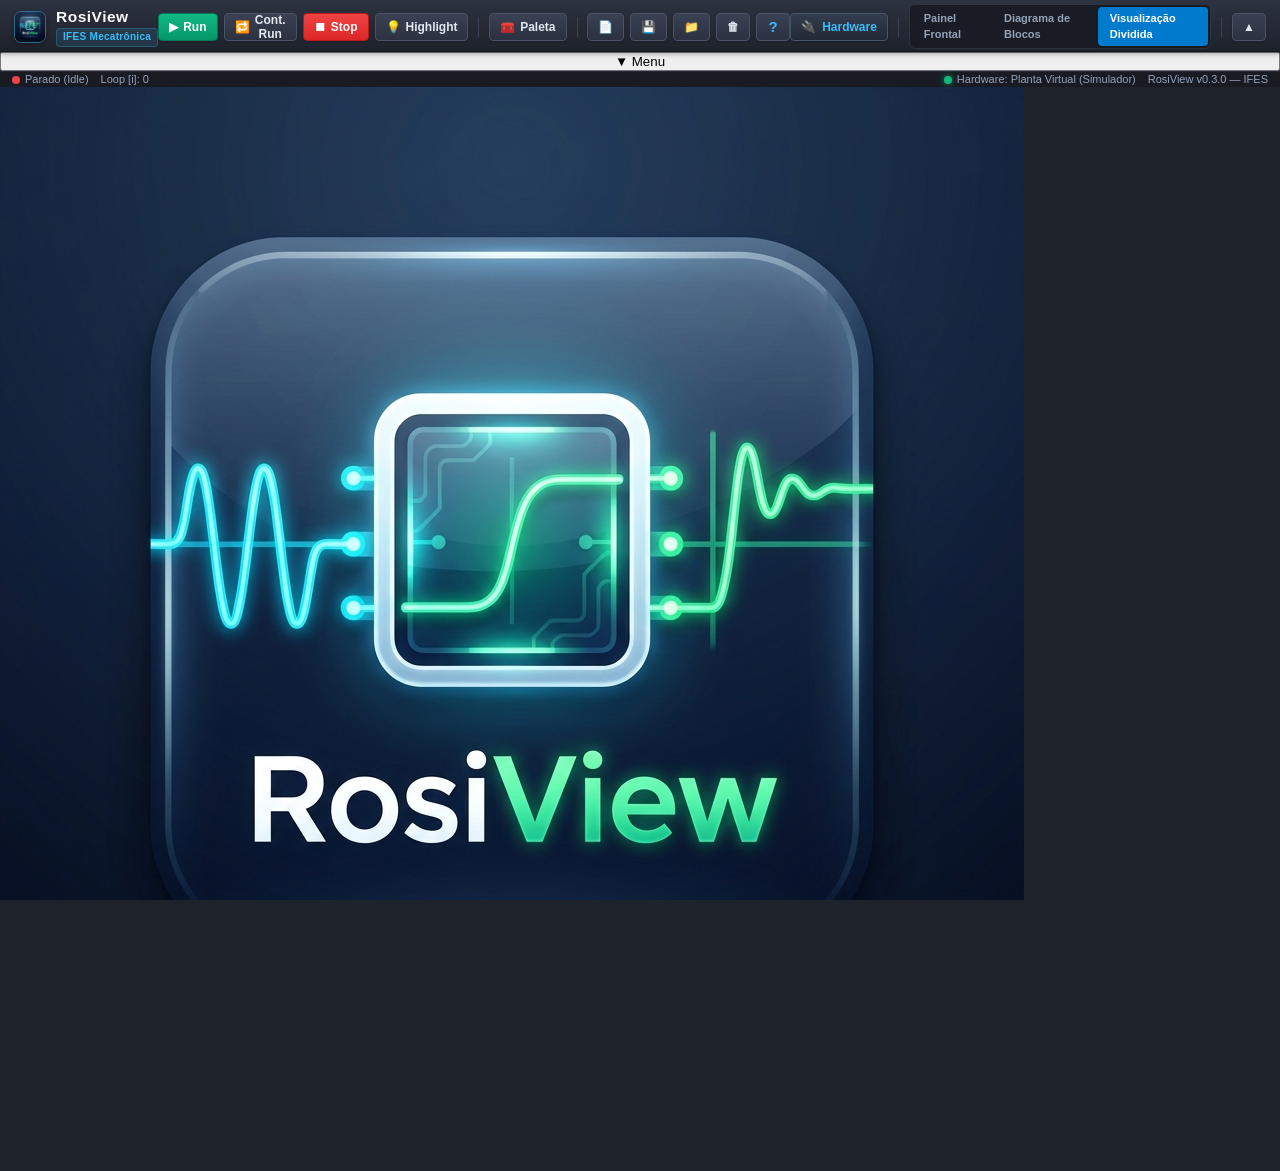
==== commit f94db447: "release(android): lancamento da versao android-v0.3.1 com correcao de abrir/salvar e splash" ====
--- a/index.html
+++ b/index.html
@@ -130,8 +130,20 @@
           <div class="view-tab" data-view="diagram">Diagrama de Blocos</div>
           <div class="view-tab active" data-view="split">Visualização Dividida</div>
         </div>
+
+        <div class="divider-vertical"></div>
+
+        <!-- Botão para Recolher Barra de Ferramentas (Modo Tela Cheia) -->
+        <button class="tool-btn btn-collapse-toolbar" id="btn-collapse-toolbar" title="Recolher Barra de Ferramentas (Modo Imersivo)" aria-label="Recolher Barra">
+          <span>▲</span>
+        </button>
       </div>
     </header>
+
+    <!-- Botão flutuante para restaurar a barra quando recolhida -->
+    <button id="btn-expand-toolbar-floating" class="btn-floating-toolbar" title="Expandir Barra de Ferramentas" aria-label="Expandir Barra">
+      <span>▼ Menu</span>
+    </button>
 
     <!-- Workspace Principal -->
     <main id="workspace-area">
@@ -188,7 +200,7 @@
           <span id="status-hw-text">Hardware: Planta Virtual (Simulador)</span>
         </div>
         <div class="status-item">
-          <span id="status-app-version">RosiView v0.2.1 — IFES</span>
+          <span id="status-app-version">RosiView v0.3.0 — IFES</span>
         </div>
       </div>
     </footer>
@@ -277,6 +289,29 @@
       </div>
     </div>
 
+    <!-- Splash Screen Mobile & Verificador de Atualização -->
+    <div class="mobile-splash-overlay" id="mobile-splash-overlay" style="display: none;">
+      <div class="mobile-splash-card">
+        <div class="mobile-splash-logo-border">
+          <img src="assets/rosiview_icon.png" alt="RosiView Logo" class="mobile-splash-logo">
+        </div>
+        <div class="mobile-splash-title-row">
+          <span class="mobile-splash-title">RosiView</span>
+          <span class="mobile-splash-badge">v0.3.0</span>
+        </div>
+        <div class="mobile-splash-subtitle">IFES • Sistemas de Controle Integrado</div>
+        
+        <div class="mobile-splash-progressbar">
+          <div class="mobile-splash-progress-fill"></div>
+        </div>
+
+        <div class="mobile-splash-status-box">
+          <div class="mobile-splash-dot" id="mobile-splash-dot"></div>
+          <span id="mobile-splash-status-text">Iniciando RosiView...</span>
+        </div>
+      </div>
+    </div>
+
   </div>
 
   <!-- Ponto de Entrada da Aplicação (Bundle Autônomo com suporte a file:///) -->
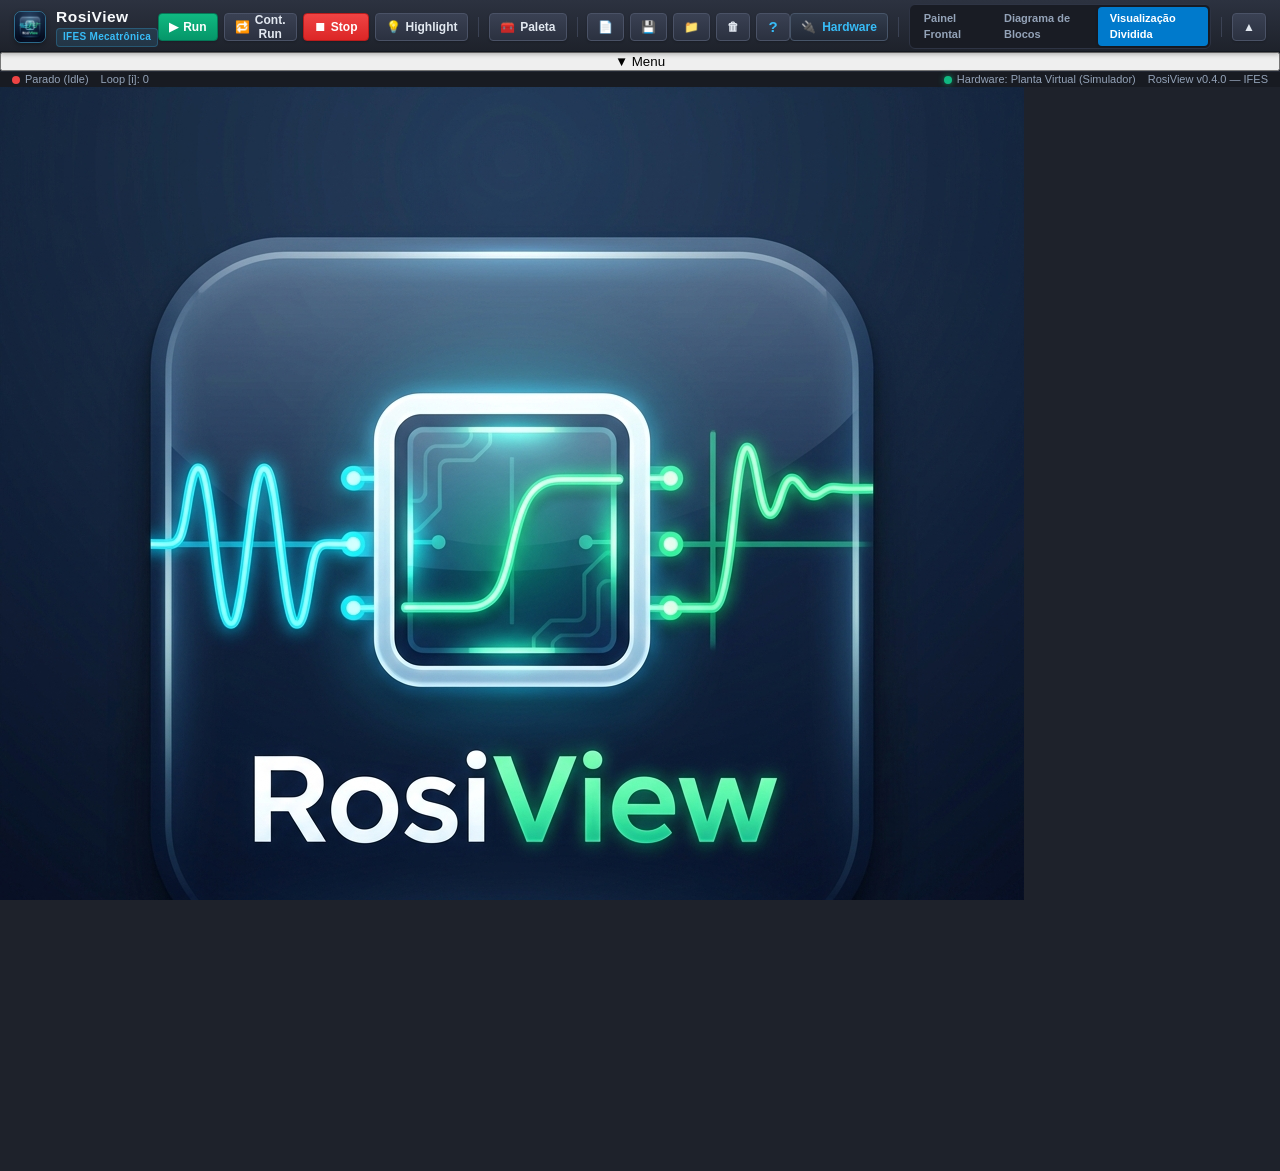
==== commit d71c8769: "release(v0.4.0): configuracao universal, menu de contexto no painel frontal e correcoes android - Ad" ====
--- a/index.html
+++ b/index.html
@@ -297,7 +297,7 @@
         </div>
         <div class="mobile-splash-title-row">
           <span class="mobile-splash-title">RosiView</span>
-          <span class="mobile-splash-badge">v0.3.0</span>
+          <span class="mobile-splash-badge">v0.4.0</span>
         </div>
         <div class="mobile-splash-subtitle">IFES • Sistemas de Controle Integrado</div>
         
--- a/css/front_panel.css
+++ b/css/front_panel.css
@@ -634,3 +634,79 @@
   background: #007acc;
   color: #ffffff;
 }
+
+/* ==========================================================================
+   7. Menu de Contexto Flutuante do Painel Frontal (Right-Click & Long-Press)
+   ========================================================================== */
+.fp-context-menu {
+  position: fixed;
+  background: #1e222d;
+  border: 1px solid #334155;
+  border-radius: 8px;
+  box-shadow: 0 10px 25px rgba(0, 0, 0, 0.5), 0 0 0 1px rgba(255, 255, 255, 0.05);
+  padding: 6px;
+  min-width: 170px;
+  z-index: 3000;
+  display: flex;
+  flex-direction: column;
+  gap: 2px;
+  animation: contextMenuFadeIn 0.12s ease-out;
+}
+
+@keyframes contextMenuFadeIn {
+  from { opacity: 0; transform: scale(0.95); }
+  to { opacity: 1; transform: scale(1); }
+}
+
+.fp-context-item {
+  display: flex;
+  align-items: center;
+  gap: 10px;
+  padding: 8px 12px;
+  font-size: 12px;
+  font-weight: 500;
+  color: #e2e8f0;
+  border-radius: 5px;
+  cursor: pointer;
+  transition: background 0.12s, color 0.12s;
+  user-select: none;
+}
+
+.fp-context-item:hover,
+.fp-context-item:active {
+  background: #0284c7;
+  color: #ffffff;
+}
+
+.fp-context-item.item-delete:hover,
+.fp-context-item.item-delete:active {
+  background: #dc2626;
+  color: #ffffff;
+}
+
+.fp-context-icon {
+  font-size: 14px;
+  width: 18px;
+  text-align: center;
+}
+
+.fp-context-divider {
+  height: 1px;
+  background: #334155;
+  margin: 4px 2px;
+}
+
+/* Responsividade de modais para orientacao paisagem em telas mobile */
+@media (max-height: 480px) {
+  .widget-config-box,
+  .save-project-box {
+    max-height: 92vh;
+    overflow-y: auto;
+    width: 360px;
+  }
+  .widget-config-body,
+  .save-project-body {
+    padding: 10px;
+    gap: 8px;
+  }
+}
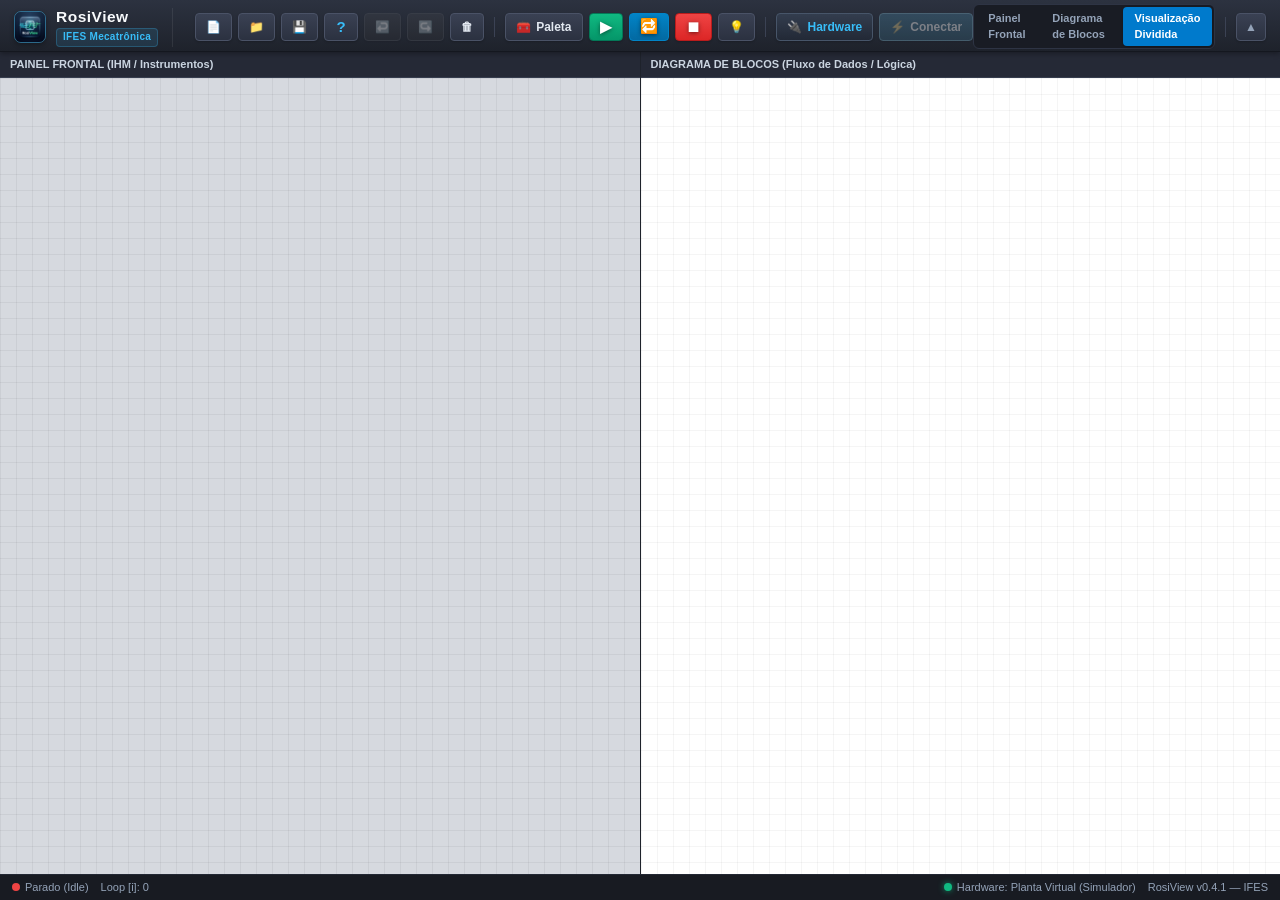
==== commit 93c66b72: "release: v0.4.1 - restaura navegacao da grade, desselecao e paleta do LED - Implementa movimentacao " ====
--- a/index.html
+++ b/index.html
@@ -13,10 +13,10 @@
   <link rel="manifest" href="manifest.json">
 
   <!-- Estilos CSS -->
-  <link rel="stylesheet" href="css/main.css">
-  <link rel="stylesheet" href="css/front_panel.css">
-  <link rel="stylesheet" href="css/block_diagram.css">
-  <link rel="stylesheet" href="css/components.css">
+  <link rel="stylesheet" href="css/main.css?v=0.4.1">
+  <link rel="stylesheet" href="css/front_panel.css?v=0.4.1">
+  <link rel="stylesheet" href="css/block_diagram.css?v=0.4.1">
+  <link rel="stylesheet" href="css/components.css?v=0.4.1">
 </head>
 <body>
 
@@ -35,65 +35,79 @@
 
       <!-- Seção Toolbar de Controle da Execução & Projeto -->
       <div class="toolbar-section" id="toolbar-actions">
-        <button class="tool-btn btn-run" id="btn-run" title="Executar uma iteração (Single Step)">
-          <span>▶</span>
-          <span class="btn-text">Run</span>
-        </button>
-
-        <button class="tool-btn" id="btn-cont-run" title="Execução contínua (While Loop)">
-          <span>🔁</span>
-          <span class="btn-text">Cont. Run</span>
-        </button>
-
-        <button class="tool-btn btn-stop" id="btn-stop" title="Parar Execução">
-          <span>⏹</span>
-          <span class="btn-text">Stop</span>
-        </button>
-
-        <button class="tool-btn btn-highlight" id="btn-highlight" title="Destacar fluxo de dados e execução passo-a-passo">
-          <span>💡</span>
-          <span class="btn-text">Highlight</span>
-        </button>
-
+        <!-- 1. Novo -->
+        <button class="tool-btn" id="btn-new" title="Iniciar Novo Projeto">
+          <span>📄</span>
+        </button>
+
+        <!-- 2. Abrir -->
+        <button class="tool-btn" id="btn-load" title="Abrir Projeto (.rosi)">
+          <span>📁</span>
+        </button>
+        <input type="file" id="file-input" accept=".rosi,.json" style="display: none;">
+
+        <!-- 3. Salvar -->
+        <button class="tool-btn" id="btn-save" title="Salvar Projeto (.rosi)">
+          <span>💾</span>
+        </button>
+
+        <!-- 4. Ajuda -->
+        <button class="tool-btn" id="btn-help" title="Ajuda e Manual do Aluno">
+          <span>?</span>
+        </button>
+
+        <!-- 5. Desfazer (Apenas símbolo) -->
+        <button class="tool-btn" id="btn-undo" title="Desfazer ação (Ctrl + Z)" disabled>
+          <span>↩️</span>
+        </button>
+
+        <!-- 6. Refazer (Apenas símbolo) -->
+        <button class="tool-btn" id="btn-redo" title="Refazer ação (Ctrl + Y)" disabled>
+          <span>↪️</span>
+        </button>
+
+        <!-- 7. Limpar Tudo -->
+        <button class="tool-btn" id="btn-clear" title="Limpar tudo">
+          <span>🗑</span>
+        </button>
+
+        <!-- Divisão de sessão 1 -->
         <div class="divider-vertical"></div>
 
+        <!-- 8. Paleta -->
         <button class="tool-btn" id="btn-palette" title="Abrir paleta de nós e instrumentos">
           <span>🧰</span>
           <span class="btn-text">Paleta</span>
         </button>
 
-        <div class="divider-vertical divider-project"></div>
-
-        <!-- Ferramentas de Projeto (Apenas ícones com tooltip) -->
-        <button class="tool-btn" id="btn-new" title="Iniciar Novo Projeto">
-          <span>📄</span>
-        </button>
-
-        <button class="tool-btn" id="btn-save" title="Salvar Projeto (.rosi)">
-          <span>💾</span>
-        </button>
-
-        <button class="tool-btn" id="btn-load" title="Abrir Projeto (.rosi)">
-          <span>📁</span>
-        </button>
-        <input type="file" id="file-input" accept=".rosi,.json" style="display: none;">
-
-        <button class="tool-btn" id="btn-clear" title="Limpar tudo">
-          <span>🗑</span>
-        </button>
-
-        <button class="tool-btn" id="btn-help" title="Ajuda">
-          <span>?</span>
-        </button>
-      </div>
-
-      <!-- Seção Botão de Hardware & Abas de Visualização -->
-      <div class="toolbar-section" id="toolbar-right-section">
-        <!-- Botão de Hardware com Menu Dropdown Flutuante -->
-        <div class="hardware-btn-wrapper" style="position: relative;">
-          <button class="tool-btn" id="btn-hardware" title="Configurar Modo de Hardware e Aquisição">
+        <!-- 9. Run (Apenas símbolo) -->
+        <button class="tool-btn btn-run" id="btn-run" title="Executar uma iteração (Single Step)">
+          <span>▶</span>
+        </button>
+
+        <!-- 10. Continuous Run (Apenas símbolo) -->
+        <button class="tool-btn btn-cont-run" id="btn-cont-run" title="Execução contínua (While Loop)">
+          <span>🔁</span>
+        </button>
+
+        <!-- 11. Stop (Apenas símbolo) -->
+        <button class="tool-btn btn-stop" id="btn-stop" title="Parar Execução">
+          <span>⏹</span>
+        </button>
+
+        <!-- 12. Highlight (Apenas símbolo) -->
+        <button class="tool-btn btn-highlight" id="btn-highlight" title="Destacar fluxo de dados e execução passo-a-passo">
+          <span>💡</span>
+        </button>
+
+        <!-- Divisão de sessão 2 -->
+        <div class="divider-vertical"></div>
+
+        <!-- 13. Hardware (com menu dropdown flutuante) -->
+        <div class="hardware-btn-wrapper" id="dropdown-hardware" style="position: relative;">
+          <button class="tool-btn" id="btn-hardware" title="Selecionar Modo de Hardware">
             <span>🔌</span>
-            <span>Hardware</span>
+            <span class="btn-text">Hardware</span>
           </button>
 
           <div class="hardware-dropdown-menu" id="hardware-dropdown-menu" style="display: none;">
@@ -108,22 +122,22 @@
             <button class="hw-dropdown-item" data-value="websocket">
               <span class="hw-item-icon">⚡</span>
               <div class="hw-item-info">
-                <strong>NI USB-6009 (Bridge WebSocket)</strong>
-                <small>Conexão local via bridge Python</small>
+                <strong>NI USB-6009 (Planta Real - Bridge NI-DAQmx)</strong>
+                <small>Recomendado no Windows • Conexão nativa sem conflitos</small>
               </div>
             </button>
-            <button class="hw-dropdown-item" data-value="webusb">
-              <span class="hw-item-icon">🔌</span>
-              <div class="hw-item-info">
-                <strong>NI USB-6009 (WebUSB Direto)</strong>
-                <small>Comunicação direta USB pelo navegador</small>
-              </div>
-            </button>
-          </div>
-        </div>
-
-        <div class="divider-vertical"></div>
-
+          </div>
+        </div>
+
+        <!-- 14. Conectar (desabilitado se Planta Virtual estiver selecionada) -->
+        <button class="tool-btn btn-connect-hw" id="btn-connect-hw" title="O modo Planta Virtual está ativo. Selecione a placa NI USB-6009 no menu Hardware para conectar." disabled>
+          <span>⚡</span>
+          <span class="btn-text">Conectar</span>
+        </button>
+      </div>
+
+      <!-- Seção Abas de Visualização & Botão de Recolher -->
+      <div class="toolbar-section" id="toolbar-right-section">
         <!-- Abas de Visualização -->
         <div class="view-tabs">
           <div class="view-tab" data-view="front">Painel Frontal</div>
@@ -297,7 +311,7 @@
         </div>
         <div class="mobile-splash-title-row">
           <span class="mobile-splash-title">RosiView</span>
-          <span class="mobile-splash-badge">v0.4.0</span>
+          <span class="mobile-splash-badge">v0.4.1</span>
         </div>
         <div class="mobile-splash-subtitle">IFES • Sistemas de Controle Integrado</div>
         
@@ -315,7 +329,7 @@
   </div>
 
   <!-- Ponto de Entrada da Aplicação (Bundle Autônomo com suporte a file:///) -->
-  <script src="js/rosiview_bundle.js"></script>
+  <script src="js/rosiview_bundle.js?v=0.4.1"></script>
 
 </body>
 </html>
--- a/css/main.css
+++ b/css/main.css
@@ -103,6 +103,9 @@
   gap: 10px;
   flex-shrink: 0;
   margin-top: 2px;
+  margin-right: 22px;
+  padding-right: 14px;
+  border-right: 1px solid rgba(255, 255, 255, 0.08);
 }
 
 .brand-logo {
@@ -200,6 +203,23 @@
   background: linear-gradient(180deg, #34d399 0%, #10b981 100%);
 }
 
+.tool-btn.btn-cont-run {
+  background: linear-gradient(180deg, #0284c7 0%, #0369a1 100%);
+  border-color: #0284c7;
+  color: #ffffff;
+}
+.tool-btn.btn-cont-run:hover {
+  background: linear-gradient(180deg, #38bdf8 0%, #0284c7 100%);
+  border-color: #38bdf8;
+  box-shadow: 0 0 10px rgba(56, 189, 248, 0.45);
+}
+.tool-btn.btn-cont-run.running,
+.tool-btn.btn-cont-run.active {
+  background: linear-gradient(180deg, #2563eb 0%, #1d4ed8 100%);
+  border-color: #60a5fa;
+  box-shadow: 0 0 12px rgba(37, 99, 235, 0.7);
+}
+
 .tool-btn.btn-stop {
   background: linear-gradient(180deg, #ef4444 0%, #dc2626 100%);
   border-color: #b91c1c;
@@ -207,6 +227,17 @@
 }
 .tool-btn.btn-stop:hover {
   background: linear-gradient(180deg, #f87171 0%, #ef4444 100%);
+}
+
+/* Destaque visual unificado e nítido para símbolos de execução */
+.tool-btn.btn-run span,
+.tool-btn.btn-cont-run span,
+.tool-btn.btn-stop span {
+  font-size: 14.5px;
+  display: inline-flex;
+  align-items: center;
+  justify-content: center;
+  filter: drop-shadow(0 1px 2px rgba(0, 0, 0, 0.5));
 }
 
 .tool-btn.btn-highlight.active {
@@ -239,6 +270,33 @@
   color: #ffffff;
 }
 
+/* Botão Conectar Hardware */
+.tool-btn.btn-connect-hw {
+  background: linear-gradient(180deg, #0284c7 0%, #0369a1 100%);
+  border-color: #38bdf8;
+  color: #ffffff;
+  padding: 0 10px;
+}
+
+.tool-btn.btn-connect-hw:hover:not(:disabled) {
+  background: linear-gradient(180deg, #0ea5e9 0%, #0284c7 100%);
+  box-shadow: 0 0 8px rgba(56, 189, 248, 0.45);
+}
+
+.tool-btn.btn-connect-hw.connected {
+  background: linear-gradient(180deg, #16a34a 0%, #15803d 100%);
+  border-color: #4ade80;
+  color: #ffffff;
+  box-shadow: 0 0 6px rgba(74, 222, 128, 0.35);
+}
+
+.tool-btn:disabled,
+.tool-btn.disabled {
+  opacity: 0.45 !important;
+  cursor: not-allowed !important;
+  pointer-events: none !important;
+  filter: grayscale(0.6) !important;
+}
 
 .divider-vertical {
   width: 1px;
@@ -548,5 +606,238 @@
   .view-tab[data-view="split"]::after { content: "Dividido"; font-size: 11px; }
 }
 
-
-
+/* ==========================================================================
+   Barra de Ferramentas Colapsável & Botão Flutuante (Android / Mobile)
+   ========================================================================== */
+#app-header {
+  transition: margin-top 0.25s cubic-bezier(0.4, 0, 0.2, 1), opacity 0.25s ease;
+}
+
+#app-header.collapsed {
+  margin-top: -54px;
+  opacity: 0;
+  pointer-events: none;
+}
+
+.btn-collapse-toolbar {
+  padding: 0 8px;
+  color: #94a3b8;
+  border-color: #4a5266;
+}
+
+.btn-collapse-toolbar:hover {
+  color: #38bdf8;
+  border-color: #0284c7;
+}
+
+.btn-floating-toolbar {
+  position: fixed;
+  top: 8px;
+  right: 14px;
+  z-index: 9999;
+  display: none;
+  align-items: center;
+  gap: 6px;
+  background: rgba(13, 17, 23, 0.88);
+  border: 1.5px solid #0284c7;
+  color: #38bdf8;
+  padding: 5px 14px;
+  border-radius: 20px;
+  font-size: 11.5px;
+  font-weight: 700;
+  cursor: pointer;
+  box-shadow: 0 4px 14px rgba(0, 0, 0, 0.6), 0 0 10px rgba(2, 132, 199, 0.3);
+  backdrop-filter: blur(8px);
+  transition: all 0.2s ease;
+}
+
+.btn-floating-toolbar:hover, .btn-floating-toolbar:active {
+  background: #0284c7;
+  color: #ffffff;
+  transform: scale(1.04);
+}
+
+.btn-floating-toolbar.visible {
+  display: flex;
+}
+
+/* ==========================================================================
+   Mobile Touch & Pinch-to-Zoom
+   ========================================================================== */
+.diagram-canvas-container,
+.front-panel-canvas {
+  touch-action: none;
+}
+
+.zoom-indicator-pill {
+  position: absolute;
+  bottom: 12px;
+  right: 14px;
+  background: rgba(15, 23, 42, 0.85);
+  border: 1px solid #38bdf8;
+  color: #e0f2fe;
+  font-size: 11px;
+  font-weight: 700;
+  padding: 3px 9px;
+  border-radius: 12px;
+  pointer-events: none;
+  opacity: 0;
+  transition: opacity 0.3s ease;
+  z-index: 50;
+}
+
+.zoom-indicator-pill.active {
+  opacity: 1;
+}
+
+/* ==========================================================================
+   Mobile Splash Screen Overlay
+   ========================================================================== */
+.mobile-splash-overlay {
+  position: fixed;
+  top: 0;
+  left: 0;
+  width: 100vw;
+  height: 100vh;
+  background: #0b0f17;
+  z-index: 99999;
+  display: flex;
+  align-items: center;
+  justify-content: center;
+  transition: opacity 0.5s cubic-bezier(0.4, 0, 0.2, 1);
+}
+
+.mobile-splash-card {
+  width: 440px;
+  max-width: 90vw;
+  background: #0d1117;
+  border: 1.5px solid #0284c7;
+  border-radius: 18px;
+  padding: 24px;
+  display: flex;
+  flex-direction: column;
+  align-items: center;
+  box-shadow: 0 16px 36px rgba(0, 0, 0, 0.8), 0 0 24px rgba(2, 132, 199, 0.2);
+}
+
+.mobile-splash-logo-border {
+  width: 86px;
+  height: 86px;
+  border-radius: 18px;
+  background: #131c2e;
+  border: 1.5px solid #0284c7;
+  display: flex;
+  align-items: center;
+  justify-content: center;
+  margin-bottom: 12px;
+  box-shadow: 0 0 20px rgba(2, 132, 199, 0.45);
+}
+
+.mobile-splash-logo {
+  width: 72px;
+  height: 72px;
+  border-radius: 14px;
+}
+
+.mobile-splash-title-row {
+  display: flex;
+  align-items: center;
+  gap: 8px;
+}
+
+.mobile-splash-title {
+  font-size: 26px;
+  font-weight: 700;
+  color: #f8fafc;
+  letter-spacing: -0.5px;
+}
+
+.mobile-splash-badge {
+  background: #0369a1;
+  color: #e0f2fe;
+  font-size: 11px;
+  font-weight: 700;
+  padding: 2px 7px;
+  border-radius: 6px;
+}
+
+.mobile-splash-subtitle {
+  font-size: 11.5px;
+  font-weight: 600;
+  color: #38bdf8;
+  margin: 4px 0 16px 0;
+}
+
+.mobile-splash-progressbar {
+  width: 100%;
+  height: 4px;
+  background: #161e2e;
+  border-radius: 2px;
+  overflow: hidden;
+  margin-bottom: 12px;
+}
+
+.mobile-splash-progress-fill {
+  width: 40%;
+  height: 100%;
+  background: #38bdf8;
+  border-radius: 2px;
+  animation: splashIndeterminate 1.5s infinite linear;
+}
+
+@keyframes splashIndeterminate {
+  0% { transform: translateX(-100%); }
+  100% { transform: translateX(300%); }
+}
+
+.mobile-splash-status-box {
+  width: 100%;
+  background: #111827;
+  border: 1px solid #1f2937;
+  border-radius: 8px;
+  padding: 8px 12px;
+  display: flex;
+  align-items: center;
+  gap: 10px;
+}
+
+.mobile-splash-dot {
+  width: 8px;
+  height: 8px;
+  border-radius: 50%;
+  background: #38bdf8;
+  box-shadow: 0 0 8px #38bdf8;
+  flex-shrink: 0;
+  transition: all 0.25s ease;
+}
+
+#mobile-splash-status-text {
+  font-size: 11.5px;
+  font-weight: 500;
+  color: #e2e8f0;
+  white-space: nowrap;
+  overflow: hidden;
+  text-overflow: ellipsis;
+}
+
+/* ==========================================================================
+   Ajustes Exclusivos para Versão Android (Mobile)
+   ========================================================================== */
+body.is-android #dropdown-hardware,
+body.is-android #btn-hardware,
+body.is-android #status-hw-item {
+  display: none !important;
+}
+
+body.is-android .view-tabs {
+  margin-left: 8px;
+  margin-right: 8px;
+  flex-shrink: 0;
+}
+
+body.is-android .view-tab {
+  padding: 5px 12px;
+  font-size: 11.5px;
+  font-weight: 600;
+  white-space: nowrap;
+}
--- a/css/front_panel.css
+++ b/css/front_panel.css
@@ -12,8 +12,9 @@
     linear-gradient(to bottom, rgba(0, 0, 0, 0.05) 1px, transparent 1px);
   background-size: 16px 16px;
   position: relative;
-  overflow: auto;
-  padding: 20px;
+  overflow: hidden !important;
+  padding: 0 !important;
+  user-select: none;
 }
 
 /* Base Widget Container */
@@ -27,6 +28,7 @@
   min-width: 80px;
   cursor: move;
   user-select: none;
+  pointer-events: auto !important;
   transition: box-shadow 0.15s ease, border-color 0.15s ease;
   z-index: 10;
 }
@@ -45,11 +47,13 @@
   font-size: 11px;
   font-weight: 700;
   color: #334155;
+  background: transparent !important;
   margin-bottom: 6px;
   text-align: center;
   border-bottom: 1px solid #cbd5e1;
   padding-bottom: 3px;
-  pointer-events: none;
+  pointer-events: auto !important;
+  cursor: move;
   letter-spacing: 0.2px;
 }
 
@@ -365,10 +369,28 @@
   box-shadow: 0 0 12px #22c55e, inset 0 1px 2px rgba(255, 255, 255, 0.8);
 }
 
+.led-indicator.on-blue {
+  background: radial-gradient(circle at 35% 35%, #93c5fd, #3b82f6, #1d4ed8);
+  border-color: #60a5fa;
+  box-shadow: 0 0 12px #3b82f6, inset 0 1px 2px rgba(255, 255, 255, 0.8);
+}
+
+.led-indicator.on-yellow {
+  background: radial-gradient(circle at 35% 35%, #fef08a, #eab308, #a16207);
+  border-color: #facc15;
+  box-shadow: 0 0 12px #eab308, inset 0 1px 2px rgba(255, 255, 255, 0.8);
+}
+
 .led-indicator.on-red {
   background: radial-gradient(circle at 35% 35%, #fca5a5, #ef4444, #b91c1c);
   border-color: #f87171;
   box-shadow: 0 0 12px #ef4444, inset 0 1px 2px rgba(255, 255, 255, 0.8);
+}
+
+.led-indicator.on-orange {
+  background: radial-gradient(circle at 35% 35%, #fed7aa, #f97316, #c2410c);
+  border-color: #fb923c;
+  box-shadow: 0 0 12px #f97316, inset 0 1px 2px rgba(255, 255, 255, 0.8);
 }
 
 /* Digital Numeric Display / Control */
@@ -710,3 +732,69 @@
     gap: 8px;
   }
 }
+
+/* Edição direta de título inline (Duplo clique) */
+.fp-widget-header[contenteditable="true"] {
+  outline: 2px dashed #0284c7 !important;
+  background: rgba(2, 132, 199, 0.08) !important;
+  color: #0369a1 !important;
+  border-radius: 4px;
+  padding: 1px 6px;
+  cursor: text;
+  box-shadow: 0 0 6px rgba(2, 132, 199, 0.2);
+}
+
+/* Submenu e paleta de cores para conexões e blocos */
+.fp-context-item.has-submenu {
+  position: relative;
+  justify-content: space-between;
+}
+
+.fp-submenu {
+  position: absolute;
+  left: 100%;
+  top: 0;
+  background: #1e222d;
+  border: 1px solid #334155;
+  border-radius: 8px;
+  box-shadow: 0 10px 25px rgba(0, 0, 0, 0.5);
+  padding: 6px;
+  min-width: 140px;
+  display: none;
+  flex-direction: column;
+  gap: 2px;
+  z-index: 3100;
+}
+
+.fp-context-item.has-submenu:hover .fp-submenu,
+.fp-context-item.has-submenu:focus-within .fp-submenu {
+  display: flex;
+}
+
+.wire-color-swatches {
+  display: grid;
+  grid-template-columns: repeat(4, 1fr);
+  gap: 6px;
+  padding: 4px;
+}
+
+.wire-color-circle {
+  width: 22px;
+  height: 22px;
+  border-radius: 50%;
+  border: 2px solid #475569;
+  cursor: pointer;
+  transition: transform 0.15s, border-color 0.15s;
+}
+
+.wire-color-circle:hover {
+  transform: scale(1.2);
+  border-color: #ffffff;
+}
+
+/* Desabilitação visual dos botões de Desfazer/Refazer */
+.tool-btn:disabled {
+  opacity: 0.4 !important;
+  cursor: not-allowed !important;
+  pointer-events: none !important;
+}
--- a/css/block_diagram.css
+++ b/css/block_diagram.css
@@ -12,16 +12,18 @@
     linear-gradient(to right, rgba(0, 0, 0, 0.04) 1px, transparent 1px),
     linear-gradient(to bottom, rgba(0, 0, 0, 0.04) 1px, transparent 1px);
   background-size: 16px 16px;
-  overflow: auto;
+  overflow: hidden !important;
   cursor: default;
+  user-select: none;
 }
 
 .diagram-wire-layer {
   position: absolute;
   top: 0;
   left: 0;
-  width: 3000px;
-  height: 3000px;
+  width: 1px;
+  height: 1px;
+  overflow: visible;
   pointer-events: none;
   z-index: 5;
 }
@@ -79,6 +81,7 @@
   min-width: 70px;
   cursor: move;
   user-select: none;
+  pointer-events: auto;
   z-index: 10;
   transition: border-color 0.15s ease, box-shadow 0.15s ease;
 }
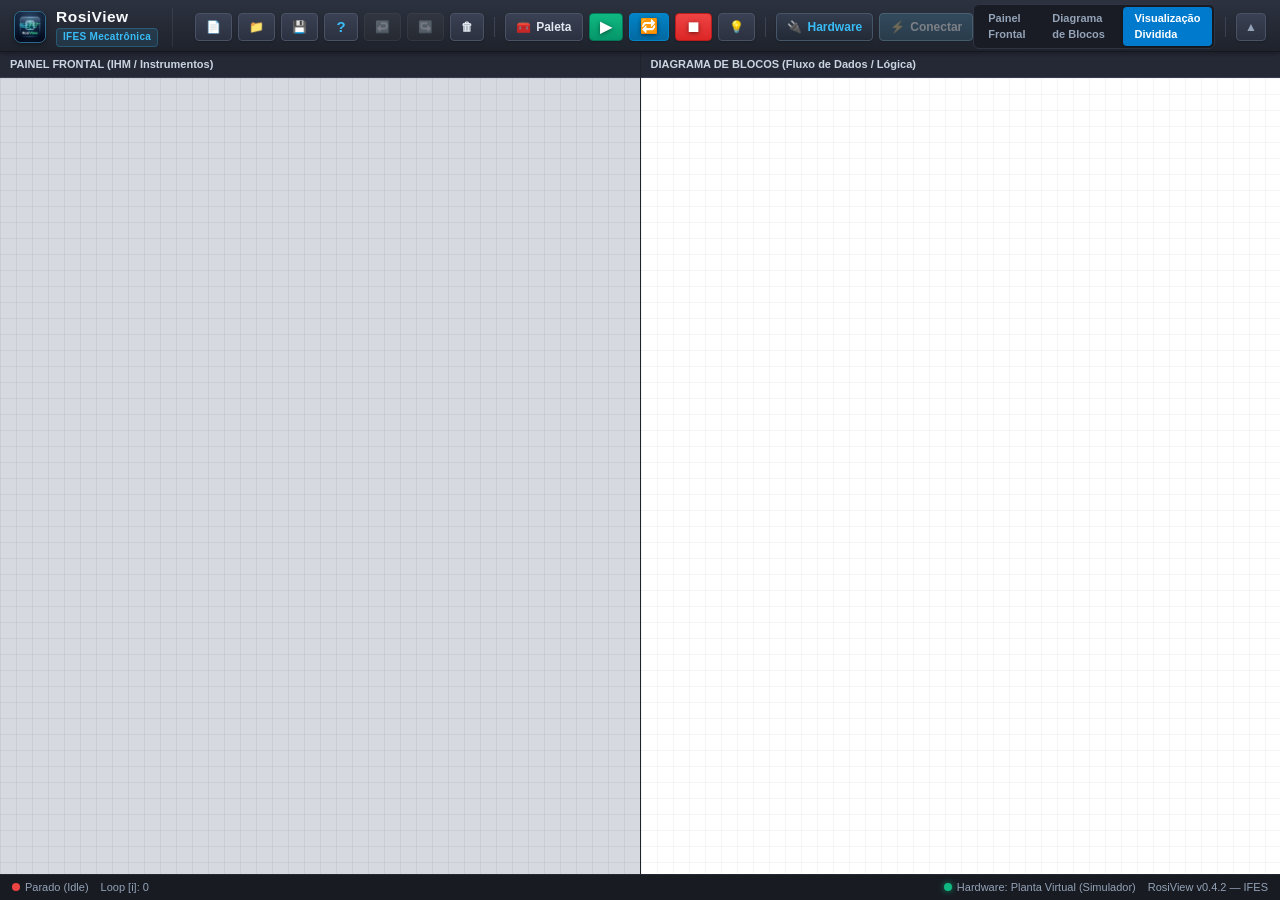
==== commit 26fcdf98: "release: v0.4.2 - correcoes no atualizador desktop e gerador de pacote do aluno para o AVA" ====
--- a/index.html
+++ b/index.html
@@ -13,10 +13,10 @@
   <link rel="manifest" href="manifest.json">
 
   <!-- Estilos CSS -->
-  <link rel="stylesheet" href="css/main.css?v=0.4.1">
-  <link rel="stylesheet" href="css/front_panel.css?v=0.4.1">
-  <link rel="stylesheet" href="css/block_diagram.css?v=0.4.1">
-  <link rel="stylesheet" href="css/components.css?v=0.4.1">
+  <link rel="stylesheet" href="css/main.css?v=0.4.2">
+  <link rel="stylesheet" href="css/front_panel.css?v=0.4.2">
+  <link rel="stylesheet" href="css/block_diagram.css?v=0.4.2">
+  <link rel="stylesheet" href="css/components.css?v=0.4.2">
 </head>
 <body>
 
@@ -311,7 +311,7 @@
         </div>
         <div class="mobile-splash-title-row">
           <span class="mobile-splash-title">RosiView</span>
-          <span class="mobile-splash-badge">v0.4.1</span>
+          <span class="mobile-splash-badge">v0.4.2</span>
         </div>
         <div class="mobile-splash-subtitle">IFES • Sistemas de Controle Integrado</div>
         
@@ -329,7 +329,7 @@
   </div>
 
   <!-- Ponto de Entrada da Aplicação (Bundle Autônomo com suporte a file:///) -->
-  <script src="js/rosiview_bundle.js?v=0.4.1"></script>
+  <script src="js/rosiview_bundle.js?v=0.4.2"></script>
 
 </body>
 </html>
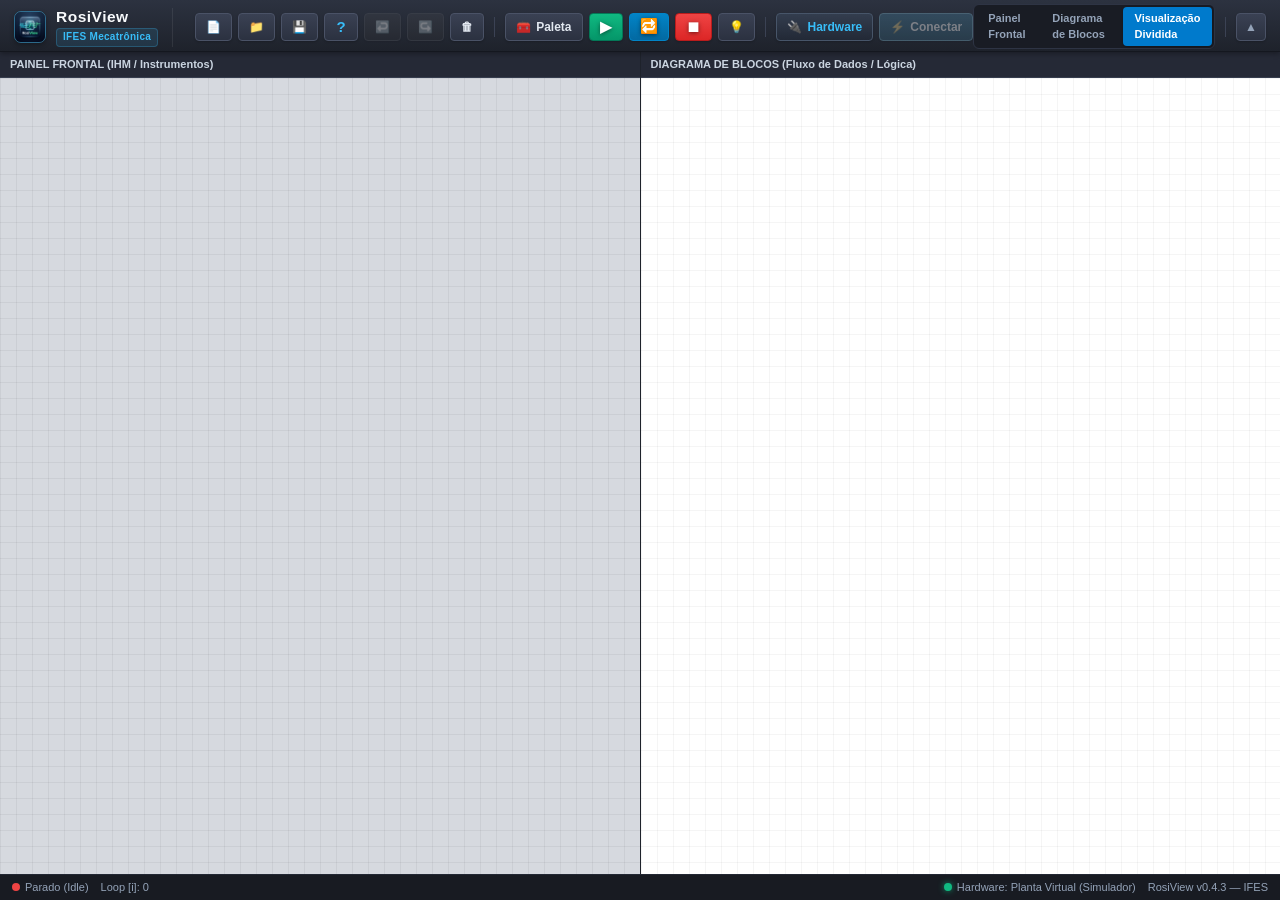
==== commit d00c2e8d: "release: v0.4.3 - restaurar desfazer/refazer, atualizar escalas dinamicas de tanque e termometro" ====
--- a/index.html
+++ b/index.html
@@ -13,10 +13,10 @@
   <link rel="manifest" href="manifest.json">
 
   <!-- Estilos CSS -->
-  <link rel="stylesheet" href="css/main.css?v=0.4.2">
-  <link rel="stylesheet" href="css/front_panel.css?v=0.4.2">
-  <link rel="stylesheet" href="css/block_diagram.css?v=0.4.2">
-  <link rel="stylesheet" href="css/components.css?v=0.4.2">
+  <link rel="stylesheet" href="css/main.css?v=0.4.3">
+  <link rel="stylesheet" href="css/front_panel.css?v=0.4.3">
+  <link rel="stylesheet" href="css/block_diagram.css?v=0.4.3">
+  <link rel="stylesheet" href="css/components.css?v=0.4.3">
 </head>
 <body>
 
@@ -311,7 +311,7 @@
         </div>
         <div class="mobile-splash-title-row">
           <span class="mobile-splash-title">RosiView</span>
-          <span class="mobile-splash-badge">v0.4.2</span>
+          <span class="mobile-splash-badge">v0.4.3</span>
         </div>
         <div class="mobile-splash-subtitle">IFES • Sistemas de Controle Integrado</div>
         
@@ -329,7 +329,7 @@
   </div>
 
   <!-- Ponto de Entrada da Aplicação (Bundle Autônomo com suporte a file:///) -->
-  <script src="js/rosiview_bundle.js?v=0.4.2"></script>
+  <script src="js/rosiview_bundle.js?v=0.4.3"></script>
 
 </body>
 </html>
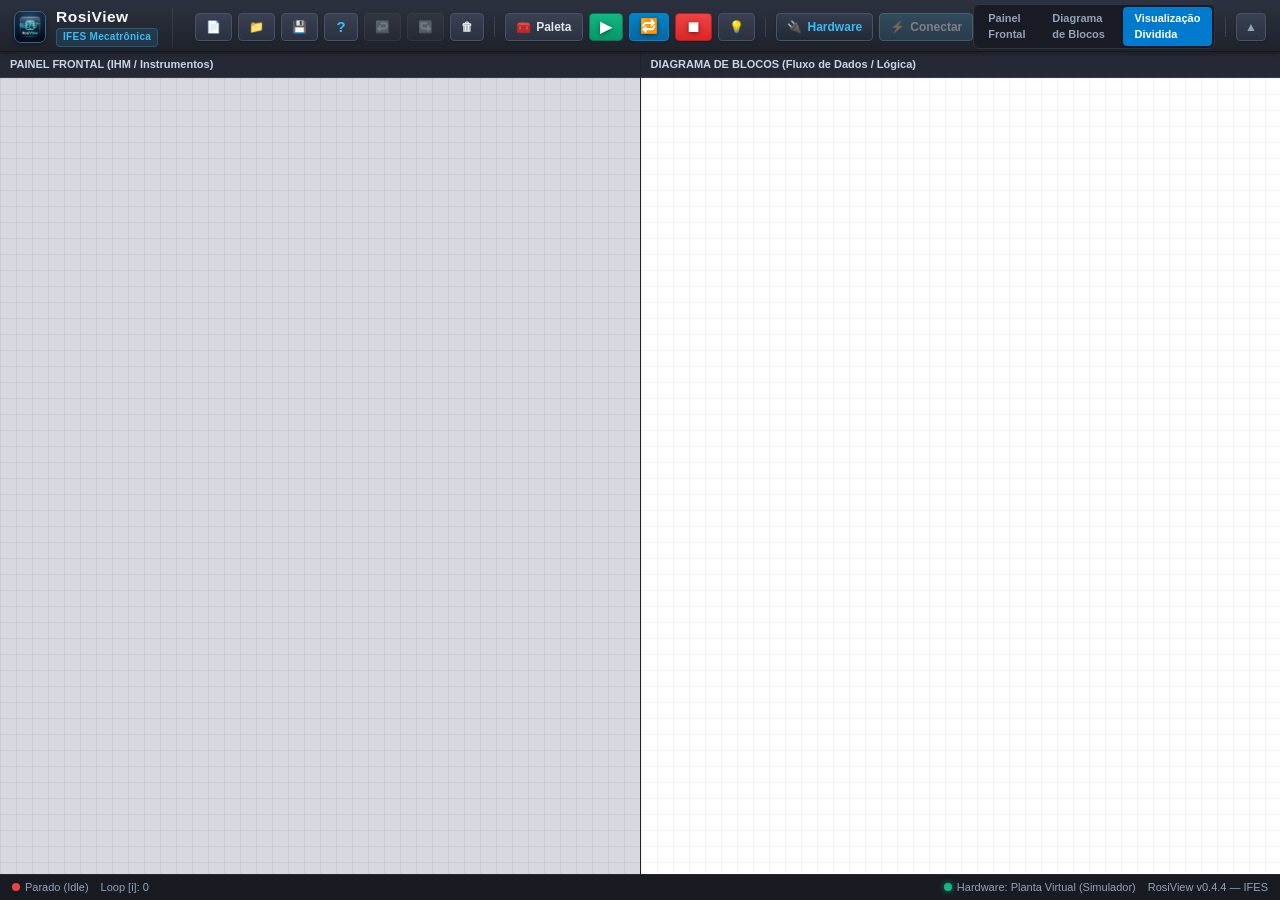
==== commit b6c0190e: "release: v0.4.4 - padronizar bridge.bat, remover inicializador redundante e adicionar autocura" ====
--- a/index.html
+++ b/index.html
@@ -13,10 +13,10 @@
   <link rel="manifest" href="manifest.json">
 
   <!-- Estilos CSS -->
-  <link rel="stylesheet" href="css/main.css?v=0.4.3">
-  <link rel="stylesheet" href="css/front_panel.css?v=0.4.3">
-  <link rel="stylesheet" href="css/block_diagram.css?v=0.4.3">
-  <link rel="stylesheet" href="css/components.css?v=0.4.3">
+  <link rel="stylesheet" href="css/main.css?v=0.4.4">
+  <link rel="stylesheet" href="css/front_panel.css?v=0.4.4">
+  <link rel="stylesheet" href="css/block_diagram.css?v=0.4.4">
+  <link rel="stylesheet" href="css/components.css?v=0.4.4">
 </head>
 <body>
 
@@ -311,7 +311,7 @@
         </div>
         <div class="mobile-splash-title-row">
           <span class="mobile-splash-title">RosiView</span>
-          <span class="mobile-splash-badge">v0.4.3</span>
+          <span class="mobile-splash-badge">v0.4.4</span>
         </div>
         <div class="mobile-splash-subtitle">IFES • Sistemas de Controle Integrado</div>
         
@@ -329,7 +329,7 @@
   </div>
 
   <!-- Ponto de Entrada da Aplicação (Bundle Autônomo com suporte a file:///) -->
-  <script src="js/rosiview_bundle.js?v=0.4.3"></script>
+  <script src="js/rosiview_bundle.js?v=0.4.4"></script>
 
 </body>
 </html>
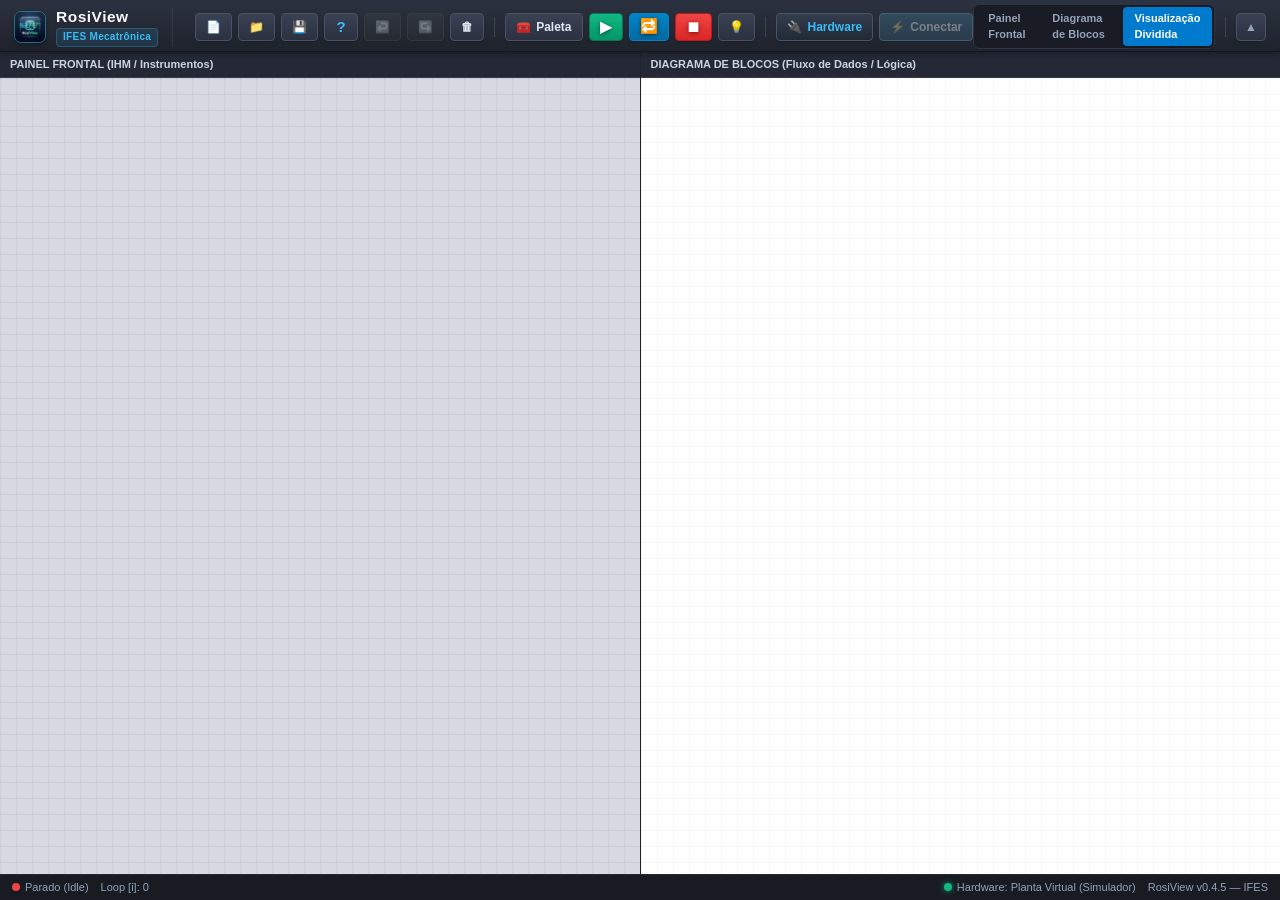
==== commit e3ebb6cc: "fix(bridge): mutex de instancia unica, watchdog e encerramento automatico ao fechar app (v0.4.5)" ====
--- a/index.html
+++ b/index.html
@@ -311,7 +311,7 @@
         </div>
         <div class="mobile-splash-title-row">
           <span class="mobile-splash-title">RosiView</span>
-          <span class="mobile-splash-badge">v0.4.4</span>
+          <span class="mobile-splash-badge">v0.4.5</span>
         </div>
         <div class="mobile-splash-subtitle">IFES • Sistemas de Controle Integrado</div>
         
@@ -328,8 +328,15 @@
 
   </div>
 
+  <!-- Encerramento gracioso do Bridge ao descarregar página -->
+  <script>
+    window.addEventListener('pagehide', function() {
+      try { navigator.sendBeacon('http://127.0.0.1:8765/shutdown'); } catch (_) {}
+    });
+  </script>
+
   <!-- Ponto de Entrada da Aplicação (Bundle Autônomo com suporte a file:///) -->
-  <script src="js/rosiview_bundle.js?v=0.4.4"></script>
+  <script src="js/rosiview_bundle.js?v=0.4.5"></script>
 
 </body>
 </html>
